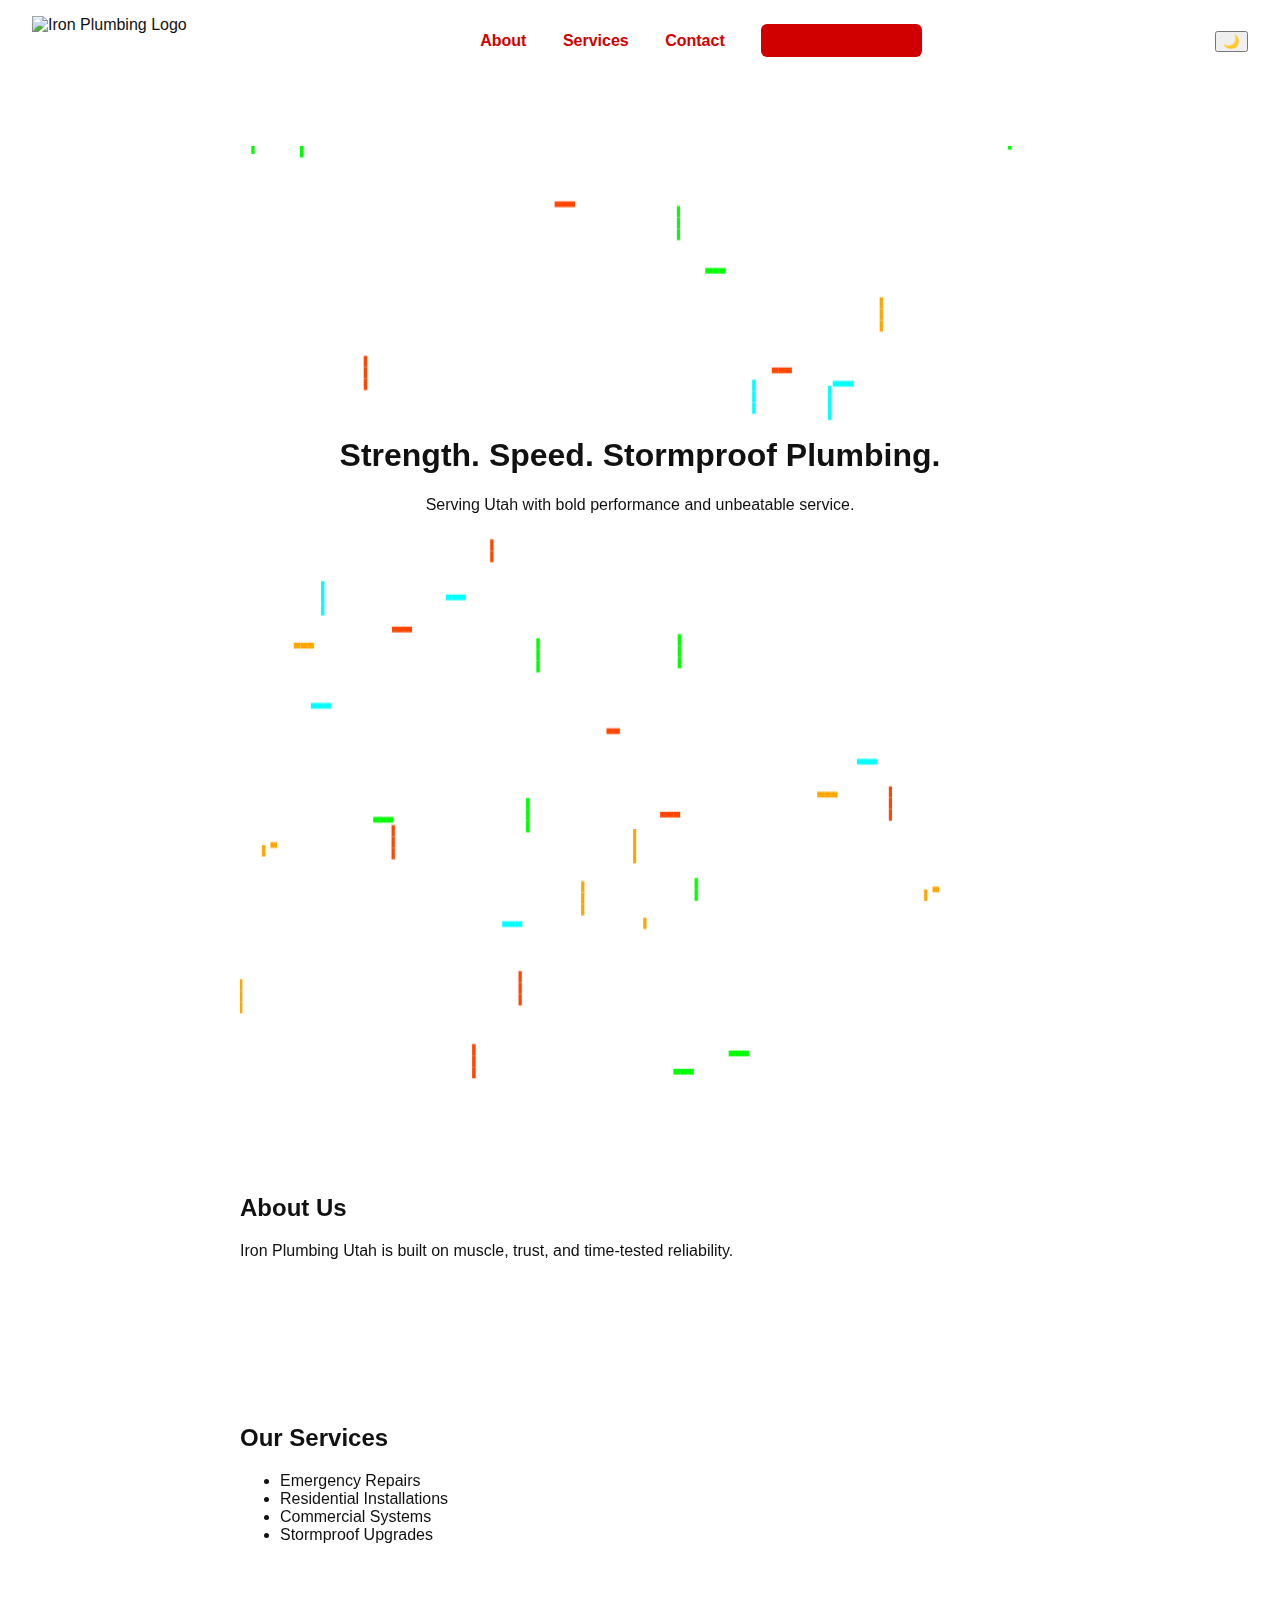
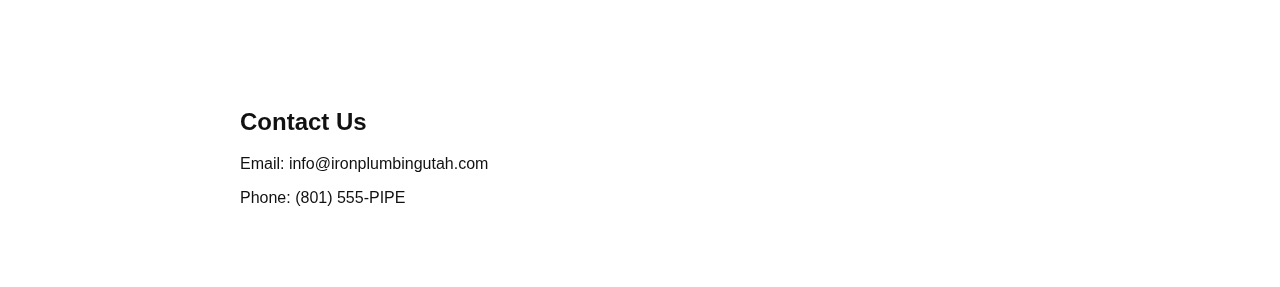
==== index.html @ 8e62d9e6 "Add files via upload" ====
<!DOCTYPE html>
<html lang="en">
<head>
  <meta charset="UTF-8" />
  <meta name="viewport" content="width=device-width, initial-scale=1.0" />
  <meta name="description" content="Iron Plumbing Utah - Fast, Reliable, Stormproof Service" />
  <link rel="icon" href="favicon.ico" />
  <link rel="stylesheet" href="style.css" />
  <title>Iron Plumbing Utah</title>
</head>
<body>
  <header class="navbar">
    <img src="assets/logo.png" alt="Iron Plumbing Logo" class="logo" />
    <nav>
      <a href="#about">About</a>
      <a href="#services">Services</a>
      <a href="#contact">Contact</a>
      <a href="https://iron-plumbing-kdxkmv6dmqdpkxthl6dbod.streamlit.app/" target="_blank" class="btn-primary">Launch Live App</a>
    </nav>
    <button id="darkModeToggle">🌙</button>
  </header>

  <section class="hero">
    <canvas id="pipesCanvas"></canvas>
    <div class="hero-text">
      <h1>Strength. Speed. Stormproof Plumbing.</h1>
      <p>Serving Utah with bold performance and unbeatable service.</p>
    </div>
  </section>

  <section id="about">
    <h2>About Us</h2>
    <p>Iron Plumbing Utah is built on muscle, trust, and time-tested reliability.</p>
  </section>

  <section id="services">
    <h2>Our Services</h2>
    <ul>
      <li>Emergency Repairs</li>
      <li>Residential Installations</li>
      <li>Commercial Systems</li>
      <li>Stormproof Upgrades</li>
    </ul>
  </section>

  <section id="contact">
    <h2>Contact Us</h2>
    <p>Email: info@ironplumbingutah.com</p>
    <p>Phone: (801) 555-PIPE</p>
  </section>

  <button id="backToTop">⬆</button>

  <script src="pipes.js"></script>
  <script>
    document.getElementById('darkModeToggle').onclick = () => {
      document.body.classList.toggle('dark');
    };
    document.getElementById('backToTop').onclick = () => {
      window.scrollTo({ top: 0, behavior: 'smooth' });
    };
  </script>
</body>
</html>
---- style.css ----
body {
  margin: 0;
  font-family: 'Inter', sans-serif;
  background: #fff;
  color: #111;
  transition: background 0.3s, color 0.3s;
}
.dark {
  background: #111;
  color: #eee;
}
.navbar {
  display: flex;
  justify-content: space-between;
  align-items: center;
  padding: 1rem 2rem;
  position: sticky;
  top: 0;
  background: #fff;
  z-index: 10;
}
.navbar .logo {
  height: 50px;
}
.navbar nav a {
  margin: 0 1rem;
  text-decoration: none;
  color: #d10000;
  font-weight: bold;
}
.btn-primary {
  background: #d10000;
  color: white;
  padding: 0.5rem 1rem;
  border-radius: 6px;
  text-decoration: none;
}
.hero {
  position: relative;
  height: 100vh;
  overflow: hidden;
}
#pipesCanvas {
  position: absolute;
  width: 100%;
  height: 100%;
  display: block;
  z-index: -1;
}
.hero-text {
  position: relative;
  text-align: center;
  padding-top: 30vh;
}
section {
  padding: 4rem 2rem;
  max-width: 800px;
  margin: auto;
}
#backToTop {
  position: fixed;
  bottom: 20px;
  right: 20px;
  font-size: 1.2rem;
  padding: 0.6rem 0.8rem;
  border: none;
  border-radius: 6px;
  background: #d10000;
  color: white;
  cursor: pointer;
  display: none;
}
body.dark #backToTop {
  background: #fff;
  color: #d10000;
}
@media screen and (max-width: 768px) {
  .navbar nav {
    display: flex;
    flex-direction: column;
  }
  .hero-text h1 {
    font-size: 2rem;
  }
}
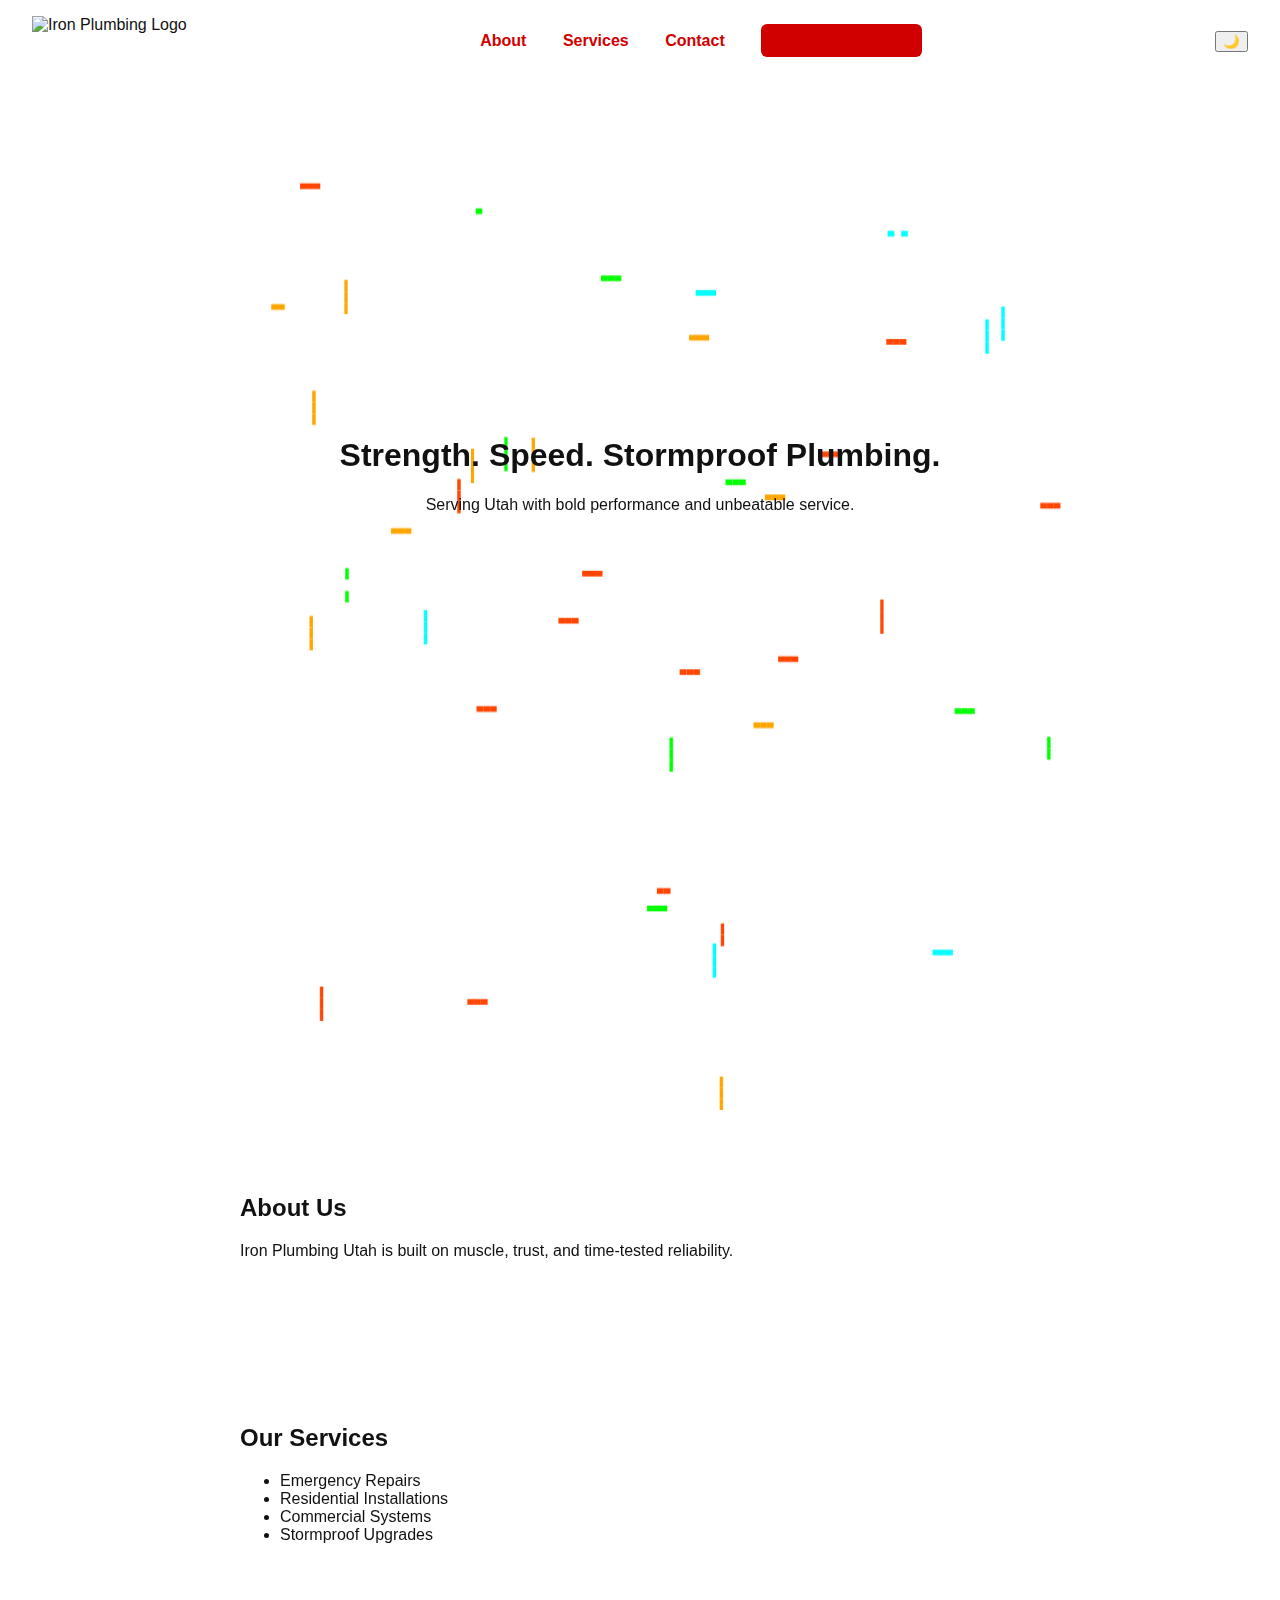
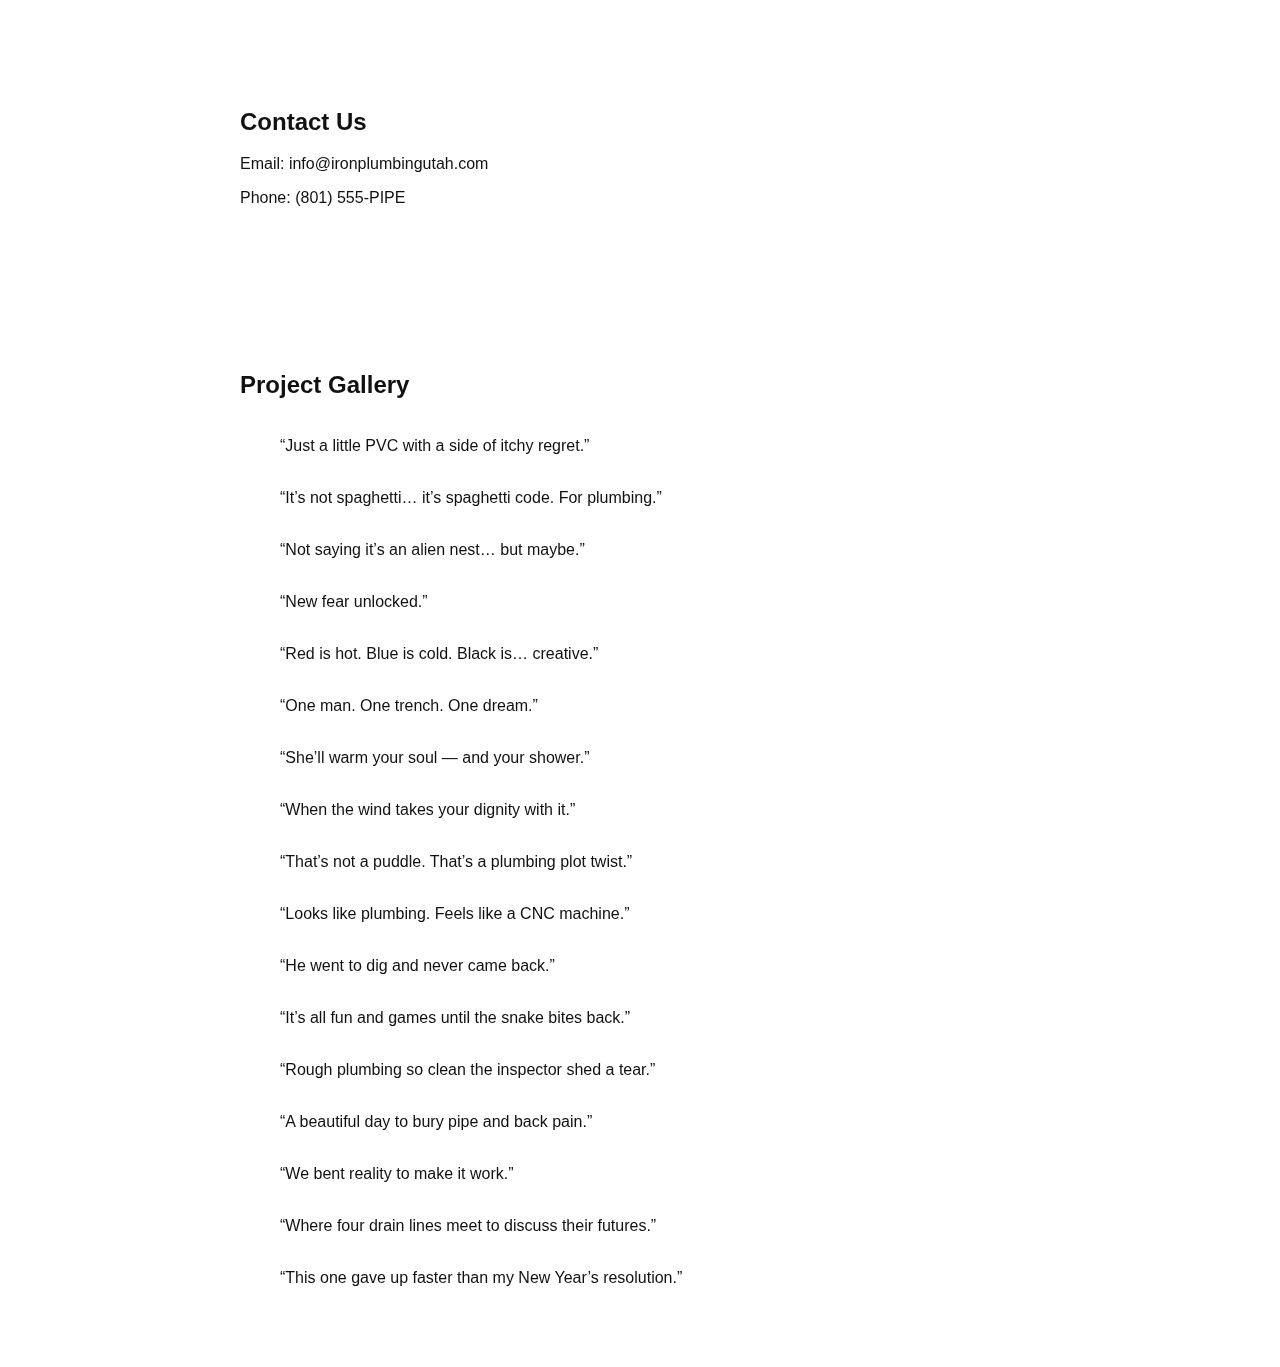
==== commit c8f15166: "Add files via upload" ====
--- a/index.html
+++ b/index.html
@@ -11,7 +11,7 @@
 </head>
 <body>
   <header class="navbar">
-    <img src="assets/logo.png" alt="Iron Plumbing Logo" class="logo" />
+    <img src="logo.png" alt="Iron Plumbing Logo" class="logo" />
     <nav>
       <a href="#about">About</a>
       <a href="#services">Services</a>
@@ -50,6 +50,30 @@
     <p>Phone: (801) 555-PIPE</p>
   </section>
 
+  
+<section id="gallery">
+  <h2>Project Gallery</h2>
+  <div class="gallery-grid">
+    <figure><img src="insulation-drainwork.jpg" alt=""><figcaption>“Just a little PVC with a side of itchy regret.”</figcaption></figure>
+    <figure><img src="boiler-wall-chaos.jpg" alt=""><figcaption>“It’s not spaghetti… it’s spaghetti code. For plumbing.”</figcaption></figure>
+    <figure><img src="underground-squid-pipes.jpg" alt=""><figcaption>“Not saying it’s an alien nest… but maybe.”</figcaption></figure>
+    <figure><img src="pipe-nightmare.jpg" alt=""><figcaption>“New fear unlocked.”</figcaption></figure>
+    <figure><img src="laundry-tangle.jpg" alt=""><figcaption>“Red is hot. Blue is cold. Black is… creative.”</figcaption></figure>
+    <figure><img src="trench-boss.jpg" alt=""><figcaption>“One man. One trench. One dream.”</figcaption></figure>
+    <figure><img src="heater-darkroom.jpg" alt=""><figcaption>“She’ll warm your soul — and your shower.”</figcaption></figure>
+    <figure><img src="fallen-porta-potty.jpg" alt=""><figcaption>“When the wind takes your dignity with it.”</figcaption></figure>
+    <figure><img src="wet-surprise.jpg" alt=""><figcaption>“That’s not a puddle. That’s a plumbing plot twist.”</figcaption></figure>
+    <figure><img src="machine-wall.jpg" alt=""><figcaption>“Looks like plumbing. Feels like a CNC machine.”</figcaption></figure>
+    <figure><img src="shovel-trench.jpg" alt=""><figcaption>“He went to dig and never came back.”</figcaption></figure>
+    <figure><img src="cursed-elbow.jpg" alt=""><figcaption>“It’s all fun and games until the snake bites back.”</figcaption></figure>
+    <figure><img src="framing-rough-plumbing.jpg" alt=""><figcaption>“Rough plumbing so clean the inspector shed a tear.”</figcaption></figure>
+    <figure><img src="foundation-dig-view.jpg" alt=""><figcaption>“A beautiful day to bury pipe and back pain.”</figcaption></figure>
+    <figure><img src="pipe-matrix.jpg" alt=""><figcaption>“We bent reality to make it work.”</figcaption></figure>
+    <figure><img src="pvc-convergence.jpg" alt=""><figcaption>“Where four drain lines meet to discuss their futures.”</figcaption></figure>
+    <figure><img src="rotted-elbow.jpg" alt=""><figcaption>“This one gave up faster than my New Year’s resolution.”</figcaption></figure>
+  </div>
+</section>
+
   <button id="backToTop">⬆</button>
 
   <script src="pipes.js"></script>
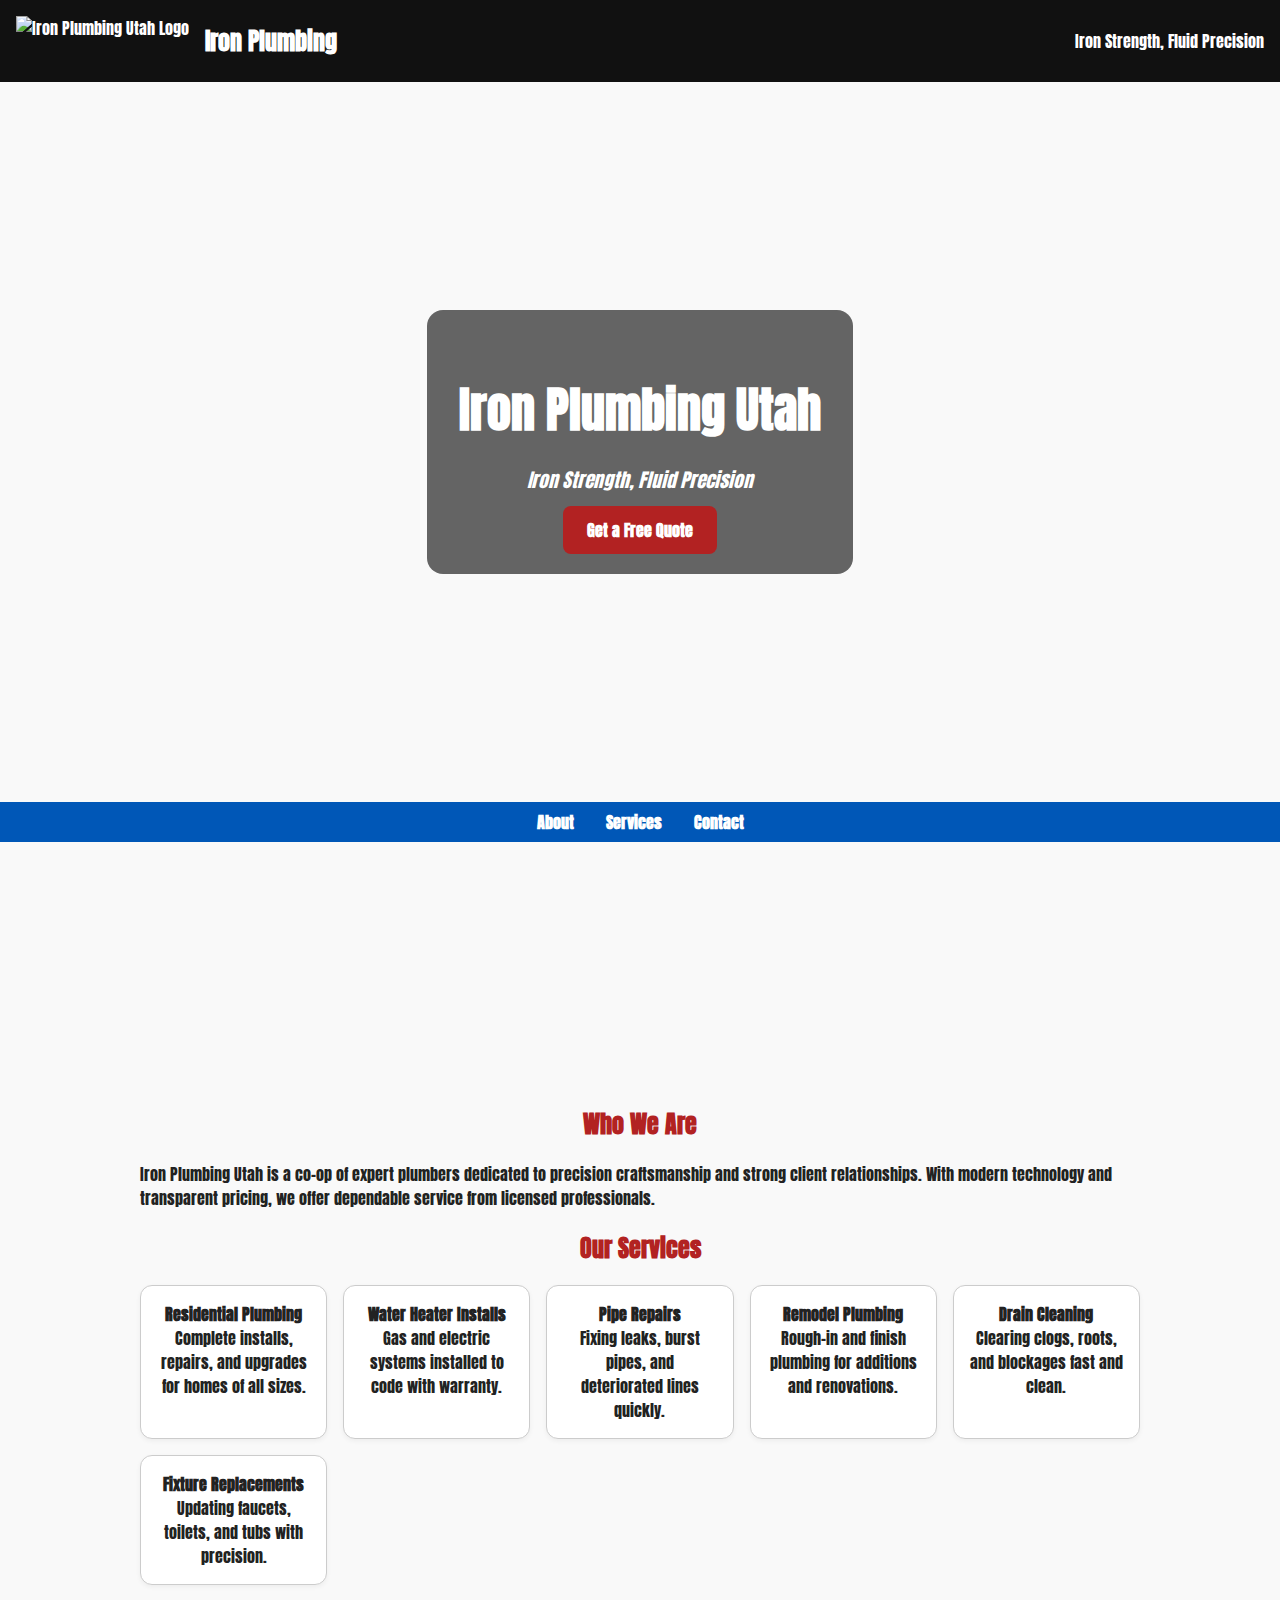
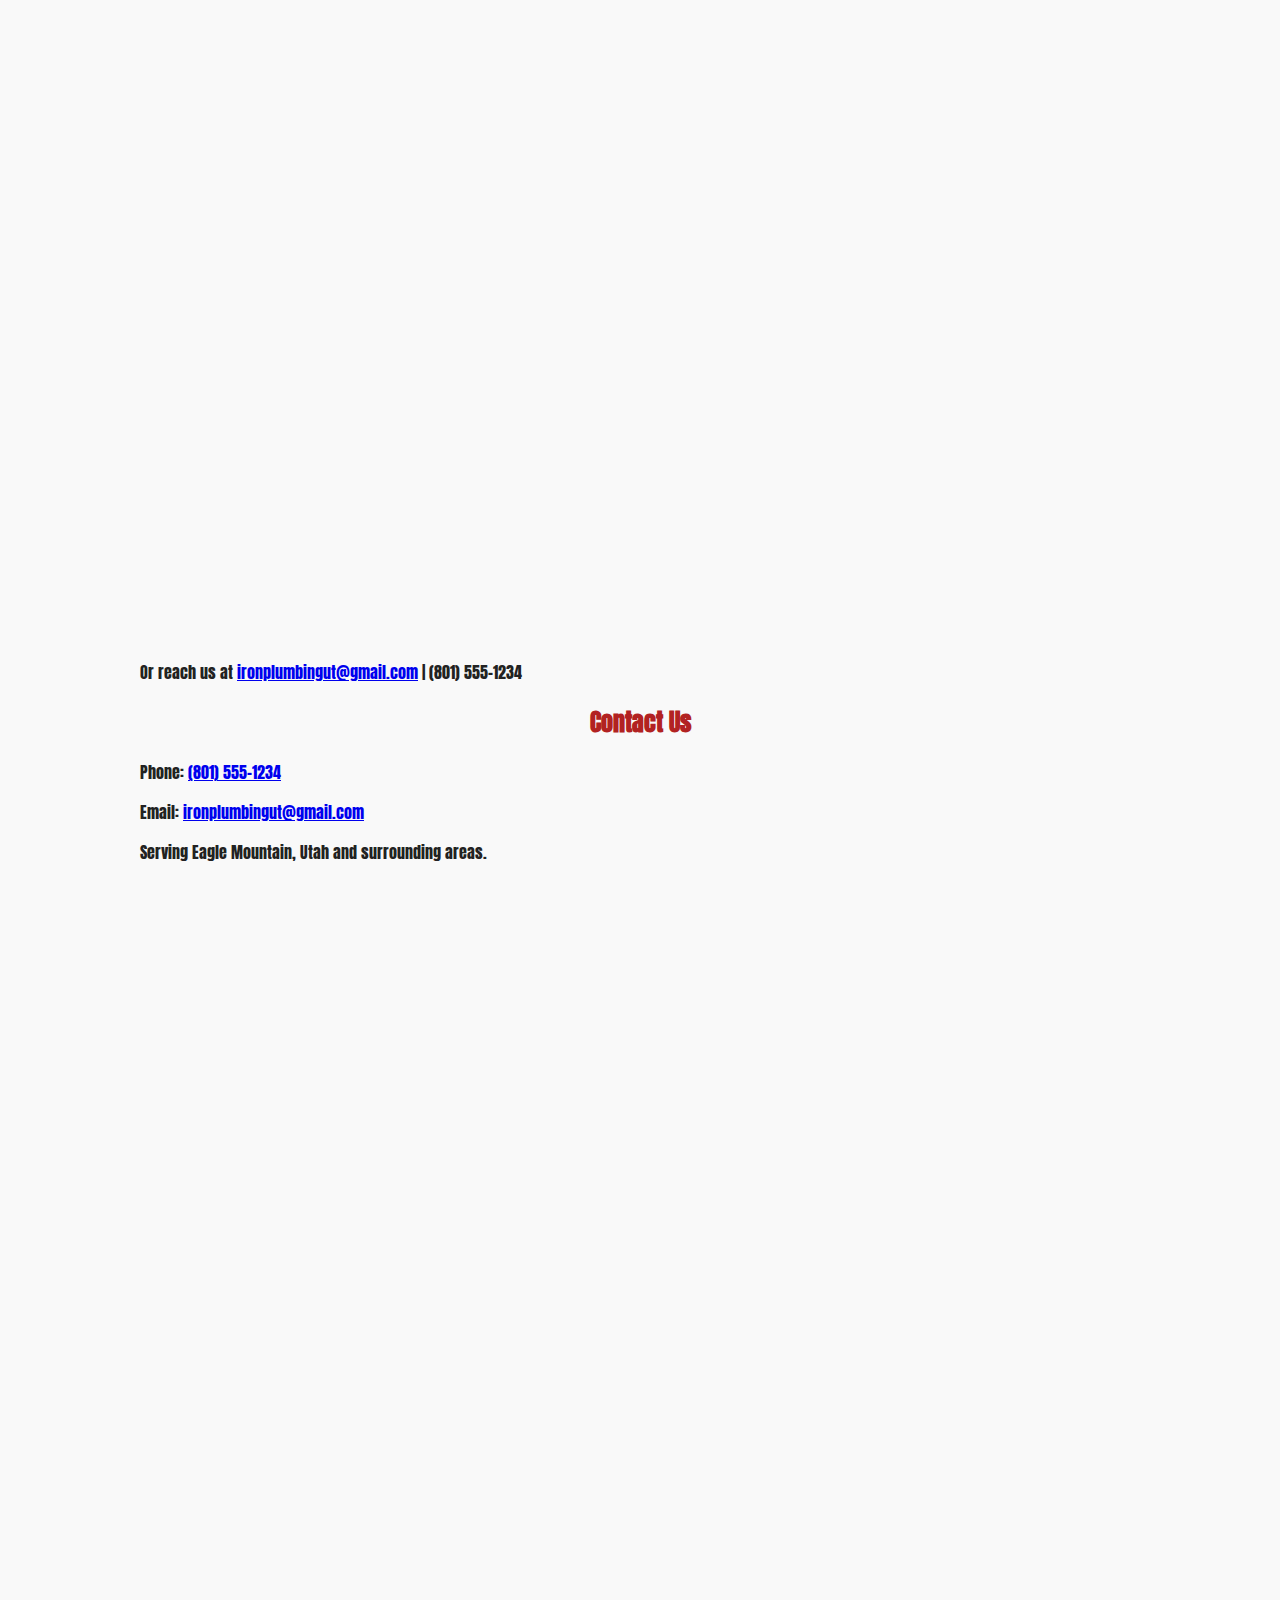
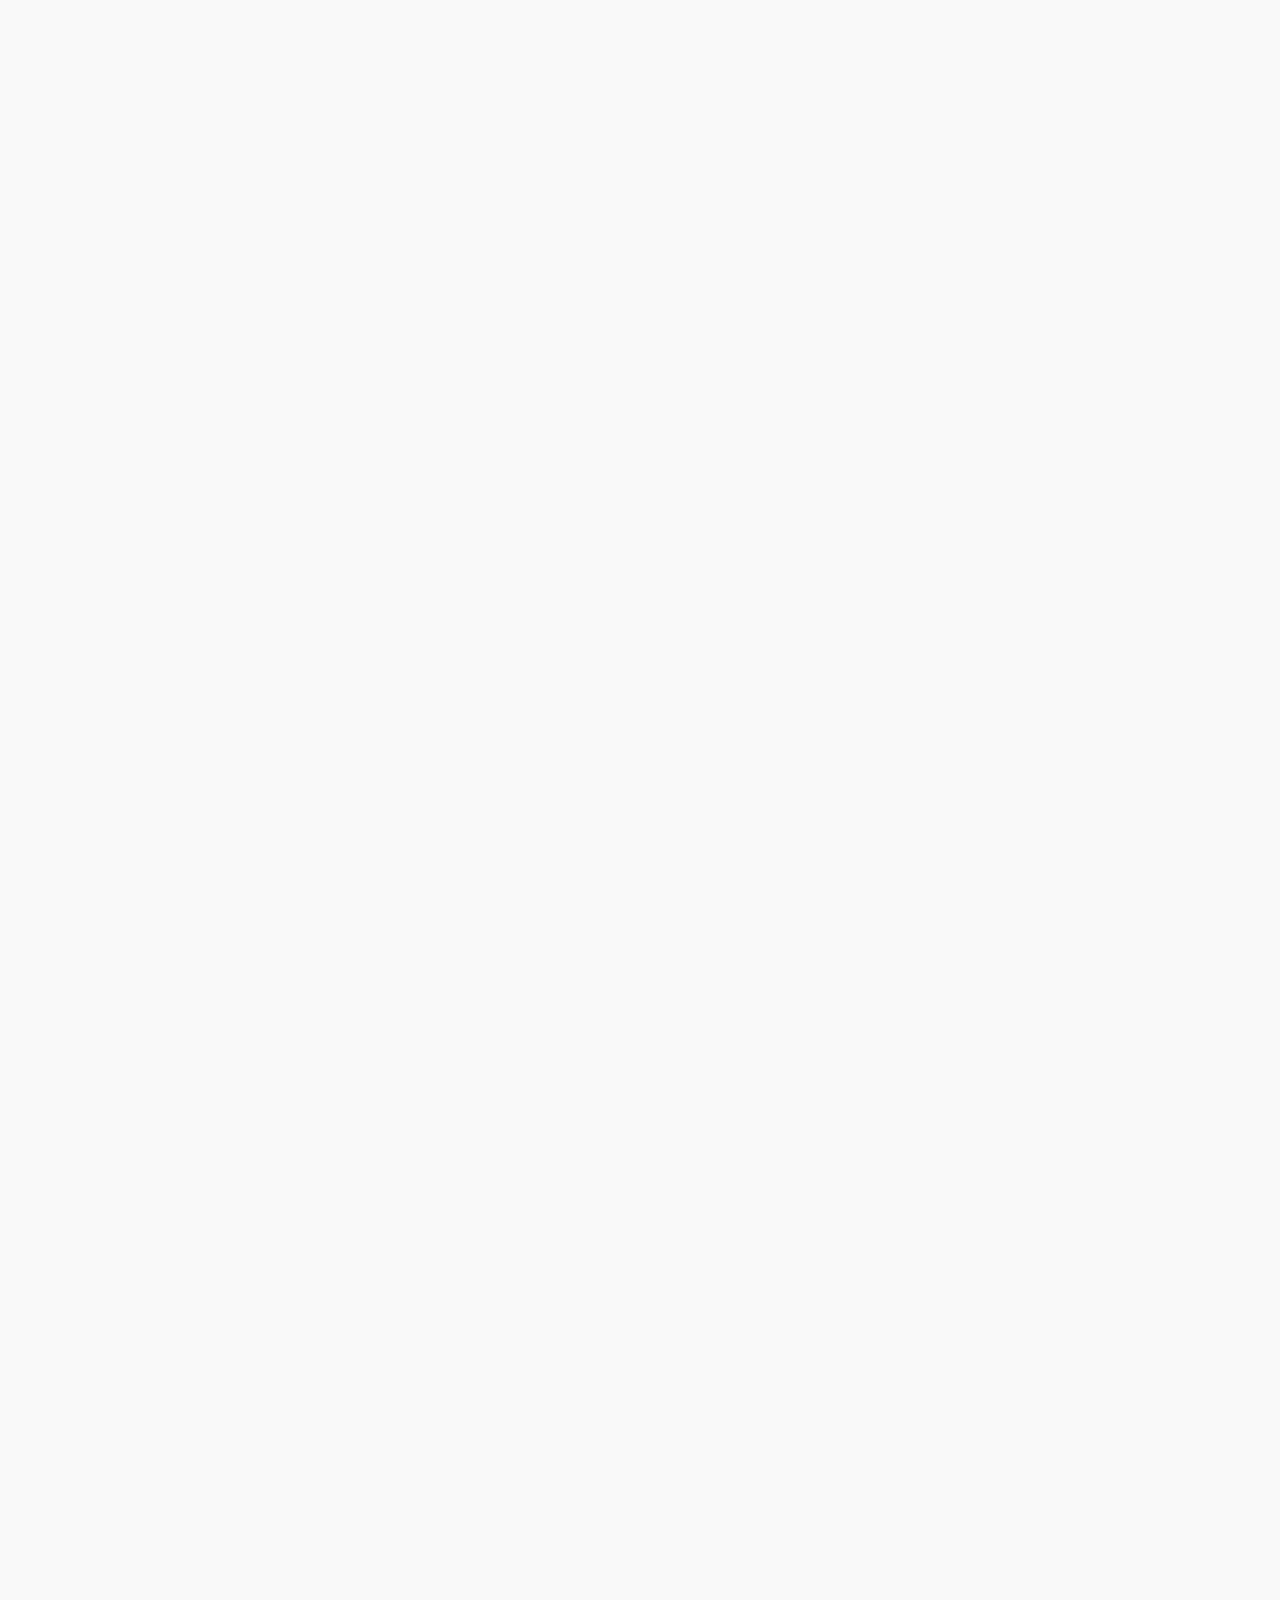
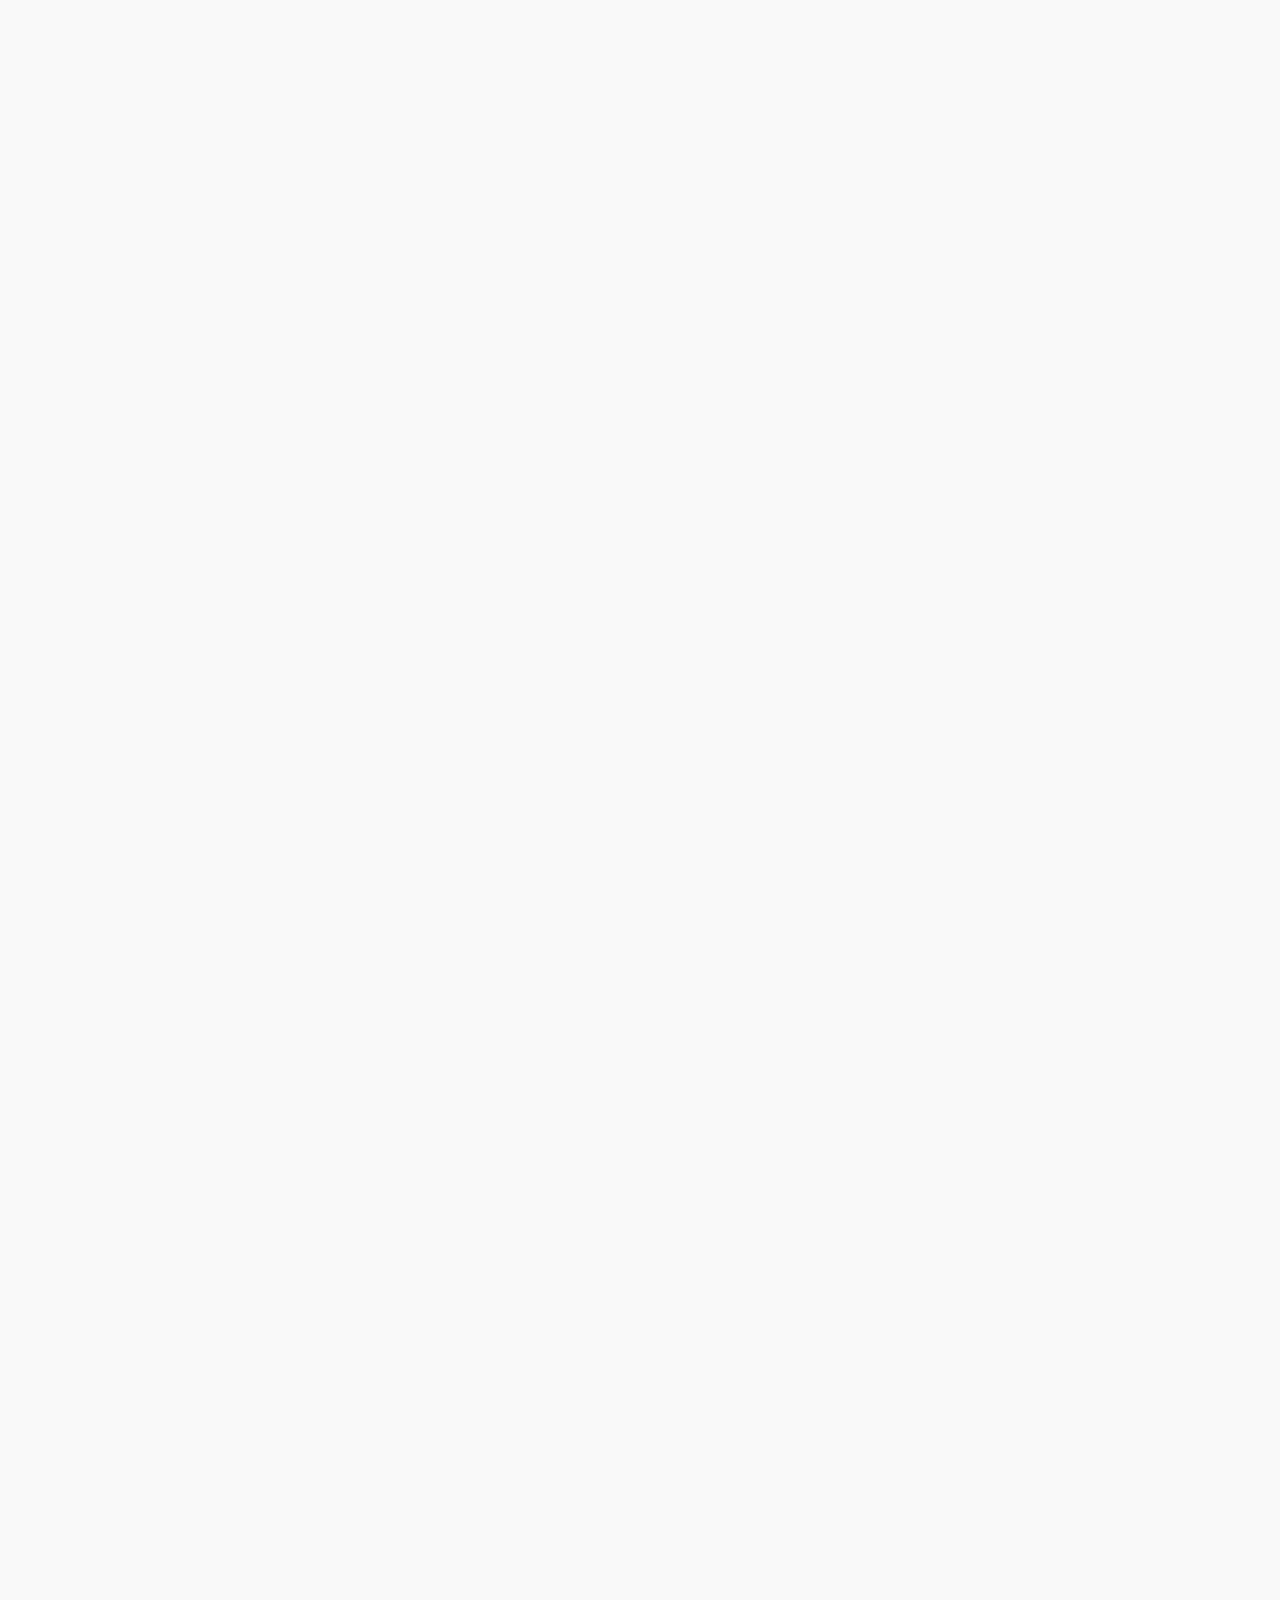
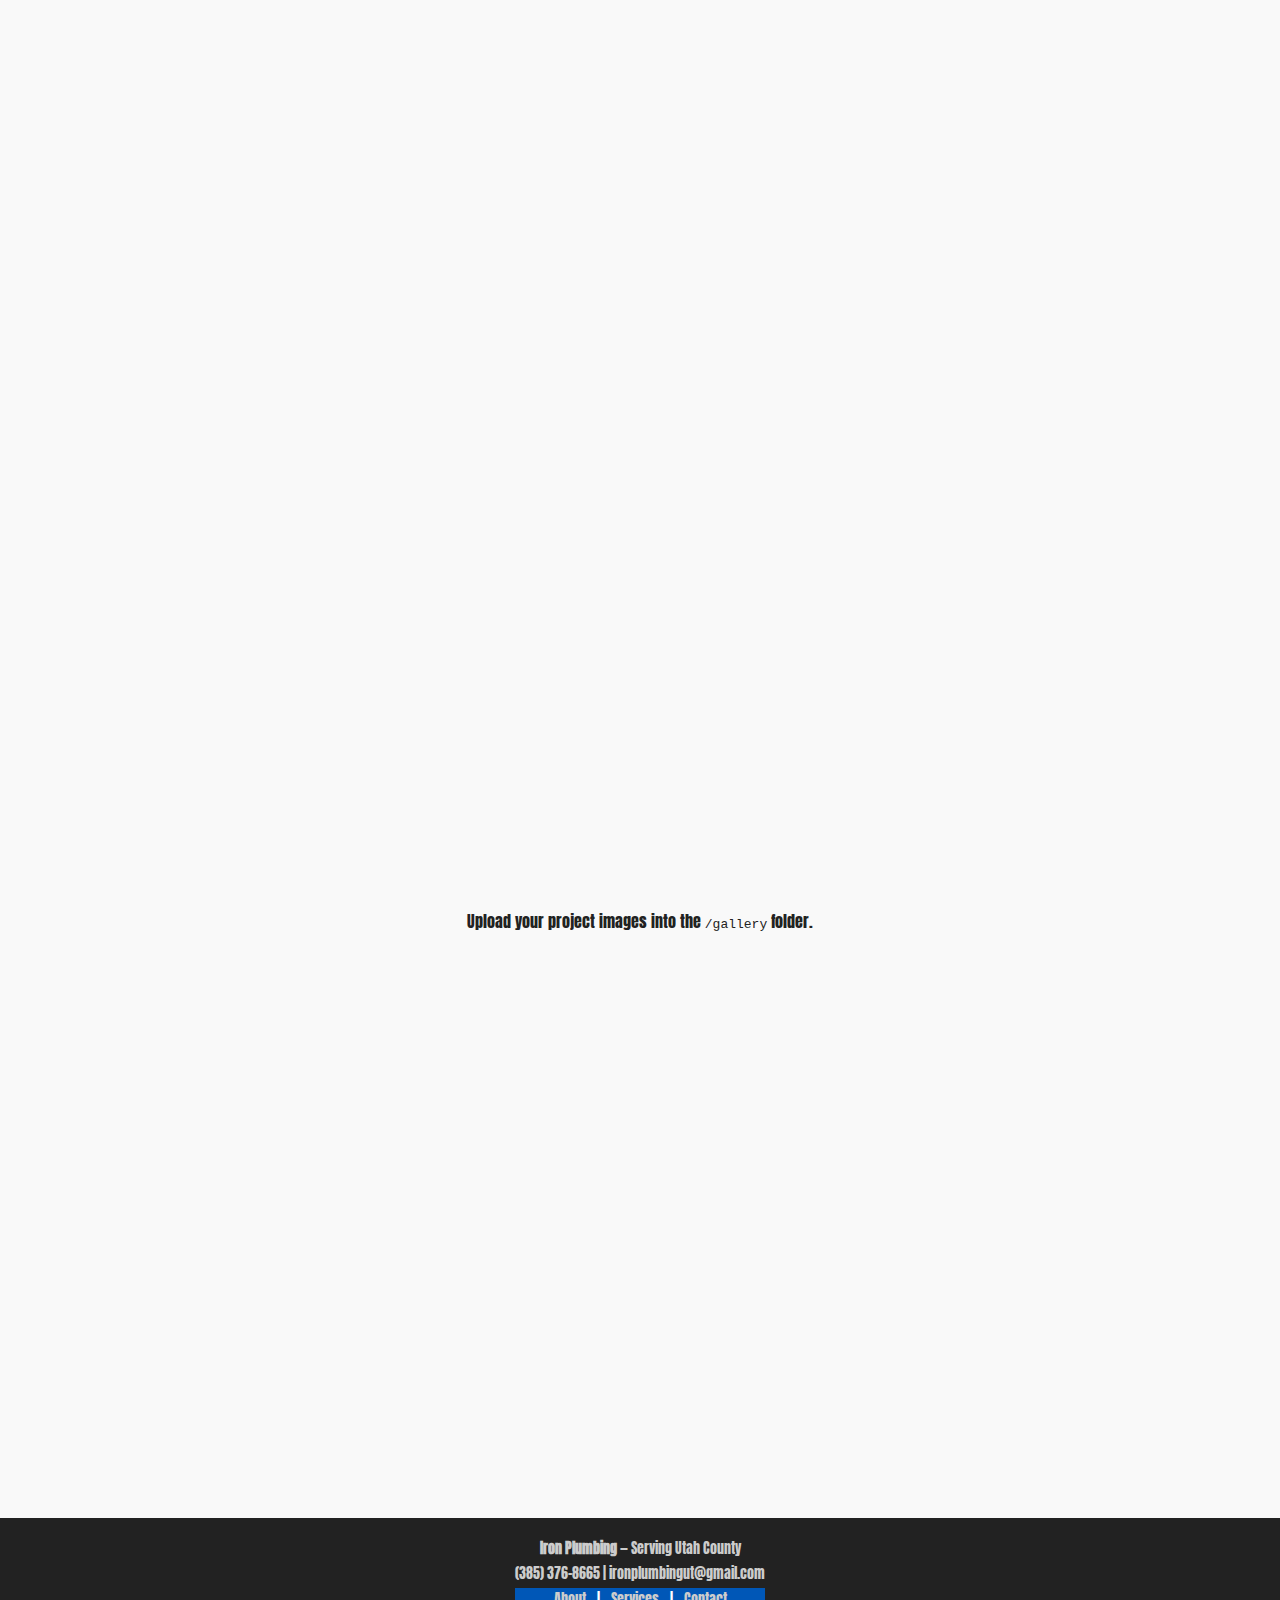
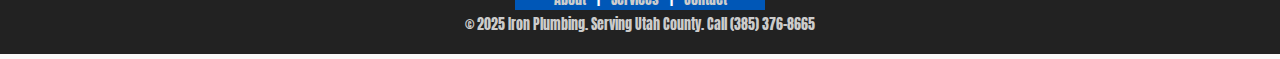
==== commit 5cc1897f: "Add files via upload" ====
--- a/index.html
+++ b/index.html
@@ -1,89 +1,587 @@
-
 <!DOCTYPE html>
 <html lang="en">
 <head>
   <meta charset="UTF-8" />
   <meta name="viewport" content="width=device-width, initial-scale=1.0" />
-  <meta name="description" content="Iron Plumbing Utah - Fast, Reliable, Stormproof Service" />
-  <link rel="icon" href="favicon.ico" />
-  <link rel="stylesheet" href="style.css" />
   <title>Iron Plumbing Utah</title>
+  <link rel="stylesheet" href="styles.css" />
+  <link rel="icon" href="favicon.ico" type="image/x-icon" />
+  <link href="https://fonts.googleapis.com/css2?family=Roboto+Condensed:wght@700&display=swap" rel="stylesheet" />
+
+  <link href="https://cdn.jsdelivr.net/npm/aos@2.3.4/dist/aos.css" rel="stylesheet" />
+
+  <link rel="icon" href="icons/horse-wrench-icon.png" type="image/png" />
+  <link href="https://fonts.googleapis.com/css2?family=Anton&display=swap" rel="stylesheet">
+  <link href="https://cdn.jsdelivr.net/npm/aos@2.3.4/dist/aos.css" rel="stylesheet" />
 </head>
 <body>
-  <header class="navbar">
-    <img src="logo.png" alt="Iron Plumbing Logo" class="logo" />
+
+<div class="logo-bar">
+  <div style="display: flex; align-items: center;">
+    <img src="icons/iron-plumbing-logo.png" alt="Iron Plumbing Utah Logo" />
+    <span class="brand-name">Iron Plumbing</span>
+  </div>
+  <div class="brand-slogan">Iron Strength, Fluid Precision</div>
+</div>
+
+  <div class="hero">
+    <div class="overlay">
+      <h1>Iron Plumbing Utah</h1>
+      <p class="slogan">Iron Strength, Fluid Precision</p>
+      <a href="#contact" class="cta-button">Get a Free Quote</a>
+    </div>
+  </div>
+
+  <nav class="navbar">
+    <ul>
+      <li><a href="#about">About</a></li>
+      <li><a href="#services">Services</a></li>
+      <li><a href="#contact">Contact</a></li>
+    </ul>
+  </nav>
+
+  <main>
+    <section id="about">
+  <h2 data-aos="fade-up">About Iron Plumbing</h2>
+  <p data-aos="fade-up">Iron Plumbing is a family-owned business built on grit, skill, and a willingness to tackle the jobs that others turn down. Our team of licensed journeymen and apprentices specialize in both rough-in and finish plumbing across residential and small commercial projects. Whether it's a backed-up sewer line or a full repipe, we bring iron strength and fluid precision to every job.</p>
+  <p data-aos="fade-up">Serving Utah County and surrounding areas, we pride ourselves on transparent pricing, punctual service, and doing work we’re proud to sign our name to.</p>
+      <h2>Who We Are</h2>
+      <p>Iron Plumbing Utah is a co-op of expert plumbers dedicated to precision craftsmanship and strong client relationships. With modern technology and transparent pricing, we offer dependable service from licensed professionals.</p>
+    </section>
+
+    <section id="services" class="highlight-section">
+      <h2>Our Services</h2>
+      <div class="grid">
+        <div class="card"><strong>Residential Plumbing</strong><br>Complete installs, repairs, and upgrades for homes of all sizes.</div>
+        <div class="card"><strong>Water Heater Installs</strong><br>Gas and electric systems installed to code with warranty.</div>
+        <div class="card"><strong>Pipe Repairs</strong><br>Fixing leaks, burst pipes, and deteriorated lines quickly.</div>
+        <div class="card"><strong>Remodel Plumbing</strong><br>Rough-in and finish plumbing for additions and renovations.</div>
+        <div class="card"><strong>Drain Cleaning</strong><br>Clearing clogs, roots, and blockages fast and clean.</div>
+        <div class="card"><strong>Fixture Replacements</strong><br>Updating faucets, toilets, and tubs with precision.</div>
+      </div>
+    </section>
+
+    
+<section id="contact">
+  <h2 data-aos="fade-up">Contact Iron Plumbing</h2>
+  <p data-aos="fade-up"><strong>Phone:</strong> <a href="tel:+13853768665">(385) 376-8665</a></p>
+  <p data-aos="fade-up"><strong>Service Area:</strong> Utah County and nearby areas</p>
+  <p data-aos="fade-up"><strong>Business Hours:</strong> Monday–Friday: 8 AM – 5 PM</p>
+  <p data-aos="fade-up"><strong>Email:</strong> <a href="mailto:ironplumbingut@gmail.com">ironplumbingut@gmail.com</a></p>
+</section>
+
+  <h2 data-aos="fade-up">Contact Us</h2>
+  <form action="https://formspree.io/f/mqkrpgvq" method="POST" class="contact-form" data-aos="fade-up">
+    <label for="name">Name</label>
+    <input type="text" name="name" required />
+
+    <label for="email">Email</label>
+    <input type="email" name="email" required />
+
+    <label for="message">Message</label>
+    <textarea name="message" rows="5" required></textarea>
+
+    <button type="submit">Send Message</button>
+  </form>
+  <p>Or reach us at <a href="mailto:ironplumbingut@gmail.com">ironplumbingut@gmail.com</a> | (801) 555-1234</p>
+</section>
+
+      <h2>Contact Us</h2>
+      <p>Phone: <a href="tel:+18015551234">(801) 555-1234</a></p>
+      <p>Email: <a href="mailto:ironplumbingut@gmail.com">ironplumbingut@gmail.com</a></p>
+      <p>Serving Eagle Mountain, Utah and surrounding areas.</p>
+    </section>
+  
+
+
+<section id="testimonials">
+  <h2 data-aos="fade-up">What Our Customers Say</h2>
+  <div class="carousel-container" data-aos="fade-up">
+    <div class="carousel">
+      <div class="carousel-slide active">
+        <p>"These guys were super professional and very easy to work with! We had them help us with a kitchen sink project and they did a fantastic job."</p>
+        <strong>— James B.</strong>
+      </div>
+      <div class="carousel-slide">
+        <p>"Super helpful, showed up right on time. Great customer service and great pricing. Highly recommend Iron Plumbing!"</p>
+        <strong>— Chelsea D.</strong>
+      </div>
+      <div class="carousel-slide">
+        <p>"We had a water heater and softener installed. They were amazing and professional. Thank you so much!"</p>
+        <strong>— Carlos A.</strong>
+      </div>
+    </div>
+  
+    <figure>
+      <a href="gallery/insulation-drainwork.jpg" target="_blank"><img src="gallery/insulation-drainwork.jpg" alt="Drain in Insulation" /></a>
+      <figcaption>“Just a little PVC with a side of itchy regret.”</figcaption>
+    </figure>
+    <figure>
+      <a href="gallery/boiler-wall-chaos.jpg" target="_blank"><img src="gallery/boiler-wall-chaos.jpg" alt="Wall of Boilers" /></a>
+      <figcaption>“It’s not spaghetti… it’s spaghetti code. For plumbing.”</figcaption>
+    </figure>
+    <figure>
+      <a href="gallery/underground-squid-pipes.jpg" target="_blank"><img src="gallery/underground-squid-pipes.jpg" alt="Twisty Underground Pipes" /></a>
+      <figcaption>“We’re not saying it’s an alien nest… but we’re not *not* saying it either.”</figcaption>
+    </figure>
+    <figure>
+      <a href="gallery/heater-darkroom.jpg" target="_blank"><img src="gallery/heater-darkroom.jpg" alt="Water Heater in Basement" /></a>
+      <figcaption>“She’s not much to look at, but she’ll warm your soul (and your shower).”</figcaption>
+    </figure>
+    <figure>
+      <a href="gallery/fallen-porta-potty.jpg" target="_blank"><img src="gallery/fallen-porta-potty.jpg" alt="Tipped Porta-Potty" /></a>
+      <figcaption>“When the wind takes your dignity with it.”</figcaption>
+    </figure>
+    <figure>
+      <a href="gallery/wet-surprise.jpg" target="_blank"><img src="gallery/wet-surprise.jpg" alt="Mud Leak Corner" /></a>
+      <figcaption>“That’s not a puddle. That’s a plumbing plot twist.”</figcaption>
+    </figure>
+
+
+    <figure>
+      <a href="gallery/machine-wall.jpg" target="_blank"><img src="gallery/machine-wall.jpg" alt="machine-wall.jpg" /></a>
+      <figcaption>“Looks like plumbing. Feels like a CNC machine. Functions like a champ.”</figcaption>
+    </figure>
+    
+    <figure>
+      <a href="gallery/shovel-trench.jpg" target="_blank"><img src="gallery/shovel-trench.jpg" alt="shovel-trench.jpg" /></a>
+      <figcaption>“He went to dig and never came back. We honor him with perfectly sloped PVC.”</figcaption>
+    </figure>
+    
+    <figure>
+      <a href="gallery/cursed-elbow.jpg" target="_blank"><img src="gallery/cursed-elbow.jpg" alt="cursed-elbow.jpg" /></a>
+      <figcaption>“It’s all fun and games until the snake bites back.”</figcaption>
+    </figure>
+    
+    <figure>
+      <a href="gallery/pipe-nightmare.jpg" target="_blank"><img src="gallery/pipe-nightmare.jpg" alt="pipe-nightmare.jpg" /></a>
+      <figcaption>“New fear unlocked: whatever this was… and wherever it came from.”</figcaption>
+    </figure>
+    
+    <figure>
+      <a href="gallery/framing-rough-plumbing.jpg" target="_blank"><img src="gallery/framing-rough-plumbing.jpg" alt="framing-rough-plumbing.jpg" /></a>
+      <figcaption>“Rough plumbing so clean the inspector shed a tear.”</figcaption>
+    </figure>
+    
+    <figure>
+      <a href="gallery/foundation-dig-view.jpg" target="_blank"><img src="gallery/foundation-dig-view.jpg" alt="foundation-dig-view.jpg" /></a>
+      <figcaption>“A beautiful day to bury pipe and back pain.”</figcaption>
+    </figure>
+    
+    <figure>
+      <a href="gallery/laundry-tangle.jpg" target="_blank"><img src="gallery/laundry-tangle.jpg" alt="laundry-tangle.jpg" /></a>
+      <figcaption>“When you tell the apprentice: red is hot, blue is cold, and black is… creative.”</figcaption>
+    </figure>
+    
+
+    <figure>
+      <a href="gallery/pipe-matrix.jpg" target="_blank"><img src="gallery/pipe-matrix.jpg" alt="Pipe Matrix" /></a>
+      <figcaption>“Plumbing or power station? Either way, we bent reality to make it work.”</figcaption>
+    </figure>
+    <figure>
+      <a href="gallery/pvc-convergence.jpg" target="_blank"><img src="gallery/pvc-convergence.jpg" alt="Converging Pipes" /></a>
+      <figcaption>“Where four drain lines meet to discuss their futures.”</figcaption>
+    </figure>
+    <figure>
+      <a href="gallery/rotted-elbow.jpg" target="_blank"><img src="gallery/rotted-elbow.jpg" alt="Busted Elbow" /></a>
+      <figcaption>“This one gave up faster than my New Year’s resolution.”</figcaption>
+    </figure>
+    <figure>
+      <a href="gallery/mystery-plug.jpg" target="_blank"><img src="gallery/mystery-plug.jpg" alt="Nasty Clog" /></a>
+      <figcaption>“We found the blockage. We wish we hadn’t.”</figcaption>
+    </figure>
+    <figure>
+      <a href="gallery/basement-concrete-lines.jpg" target="_blank"><img src="gallery/basement-concrete-lines.jpg" alt="Framed Concrete" /></a>
+      <figcaption>“Roughed in, mapped out, and ready to rule this basement.”</figcaption>
+    </figure>
+    <figure>
+      <a href="gallery/trench-boss.jpg" target="_blank"><img src="gallery/trench-boss.jpg" alt="Trench Worker" /></a>
+      <figcaption>“Just one man, a trench, and a dream.”</figcaption>
+    </figure>
+    <figure>
+      <a href="gallery/twister-lines.jpg" target="_blank"><img src="gallery/twister-lines.jpg" alt="Red and Blue Lines" /></a>
+      <figcaption>“When you try to play Twister with hot and cold water lines.”</figcaption>
+    </figure>
+
+</div>
+</section>
+<script>
+  let currentIndex = 0;
+  const slides = document.querySelectorAll('.carousel-slide');
+  function showSlide(index) {
+    slides.forEach((slide, i) => {
+      slide.classList.toggle('active', i === index);
+    });
+  }
+  setInterval(() => {
+    currentIndex = (currentIndex + 1) % slides.length;
+    showSlide(currentIndex);
+  }, 5000);
+</script>
+
+  <h2 data-aos="fade-up">What Our Customers Say</h2>
+  <div class="carousel-container" data-aos="fade-up">
+    <div class="carousel">
+      <div class="carousel-slide active">
+        <p>"Iron Plumbing handled a sewer backup that other plumbers wouldn't touch. Honest, fast, and got it done right."</p>
+        <strong>— M. Allen</strong>
+      </div>
+      <div class="carousel-slide">
+        <p>"They installed our new water heater same-day. No fuss, fair price, and great communication."</p>
+        <strong>— T. Jensen</strong>
+      </div>
+      <div class="carousel-slide">
+        <p>"When our remodel contractor bailed, Iron Plumbing came in and roughed the entire basement — on time and clean."</p>
+        <strong>— L. Romero</strong>
+      </div>
+    </div>
+  
+    <figure>
+      <a href="gallery/insulation-drainwork.jpg" target="_blank"><img src="gallery/insulation-drainwork.jpg" alt="Drain in Insulation" /></a>
+      <figcaption>“Just a little PVC with a side of itchy regret.”</figcaption>
+    </figure>
+    <figure>
+      <a href="gallery/boiler-wall-chaos.jpg" target="_blank"><img src="gallery/boiler-wall-chaos.jpg" alt="Wall of Boilers" /></a>
+      <figcaption>“It’s not spaghetti… it’s spaghetti code. For plumbing.”</figcaption>
+    </figure>
+    <figure>
+      <a href="gallery/underground-squid-pipes.jpg" target="_blank"><img src="gallery/underground-squid-pipes.jpg" alt="Twisty Underground Pipes" /></a>
+      <figcaption>“We’re not saying it’s an alien nest… but we’re not *not* saying it either.”</figcaption>
+    </figure>
+    <figure>
+      <a href="gallery/heater-darkroom.jpg" target="_blank"><img src="gallery/heater-darkroom.jpg" alt="Water Heater in Basement" /></a>
+      <figcaption>“She’s not much to look at, but she’ll warm your soul (and your shower).”</figcaption>
+    </figure>
+    <figure>
+      <a href="gallery/fallen-porta-potty.jpg" target="_blank"><img src="gallery/fallen-porta-potty.jpg" alt="Tipped Porta-Potty" /></a>
+      <figcaption>“When the wind takes your dignity with it.”</figcaption>
+    </figure>
+    <figure>
+      <a href="gallery/wet-surprise.jpg" target="_blank"><img src="gallery/wet-surprise.jpg" alt="Mud Leak Corner" /></a>
+      <figcaption>“That’s not a puddle. That’s a plumbing plot twist.”</figcaption>
+    </figure>
+
+
+    <figure>
+      <a href="gallery/machine-wall.jpg" target="_blank"><img src="gallery/machine-wall.jpg" alt="machine-wall.jpg" /></a>
+      <figcaption>“Looks like plumbing. Feels like a CNC machine. Functions like a champ.”</figcaption>
+    </figure>
+    
+    <figure>
+      <a href="gallery/shovel-trench.jpg" target="_blank"><img src="gallery/shovel-trench.jpg" alt="shovel-trench.jpg" /></a>
+      <figcaption>“He went to dig and never came back. We honor him with perfectly sloped PVC.”</figcaption>
+    </figure>
+    
+    <figure>
+      <a href="gallery/cursed-elbow.jpg" target="_blank"><img src="gallery/cursed-elbow.jpg" alt="cursed-elbow.jpg" /></a>
+      <figcaption>“It’s all fun and games until the snake bites back.”</figcaption>
+    </figure>
+    
+    <figure>
+      <a href="gallery/pipe-nightmare.jpg" target="_blank"><img src="gallery/pipe-nightmare.jpg" alt="pipe-nightmare.jpg" /></a>
+      <figcaption>“New fear unlocked: whatever this was… and wherever it came from.”</figcaption>
+    </figure>
+    
+    <figure>
+      <a href="gallery/framing-rough-plumbing.jpg" target="_blank"><img src="gallery/framing-rough-plumbing.jpg" alt="framing-rough-plumbing.jpg" /></a>
+      <figcaption>“Rough plumbing so clean the inspector shed a tear.”</figcaption>
+    </figure>
+    
+    <figure>
+      <a href="gallery/foundation-dig-view.jpg" target="_blank"><img src="gallery/foundation-dig-view.jpg" alt="foundation-dig-view.jpg" /></a>
+      <figcaption>“A beautiful day to bury pipe and back pain.”</figcaption>
+    </figure>
+    
+    <figure>
+      <a href="gallery/laundry-tangle.jpg" target="_blank"><img src="gallery/laundry-tangle.jpg" alt="laundry-tangle.jpg" /></a>
+      <figcaption>“When you tell the apprentice: red is hot, blue is cold, and black is… creative.”</figcaption>
+    </figure>
+    
+
+    <figure>
+      <a href="gallery/pipe-matrix.jpg" target="_blank"><img src="gallery/pipe-matrix.jpg" alt="Pipe Matrix" /></a>
+      <figcaption>“Plumbing or power station? Either way, we bent reality to make it work.”</figcaption>
+    </figure>
+    <figure>
+      <a href="gallery/pvc-convergence.jpg" target="_blank"><img src="gallery/pvc-convergence.jpg" alt="Converging Pipes" /></a>
+      <figcaption>“Where four drain lines meet to discuss their futures.”</figcaption>
+    </figure>
+    <figure>
+      <a href="gallery/rotted-elbow.jpg" target="_blank"><img src="gallery/rotted-elbow.jpg" alt="Busted Elbow" /></a>
+      <figcaption>“This one gave up faster than my New Year’s resolution.”</figcaption>
+    </figure>
+    <figure>
+      <a href="gallery/mystery-plug.jpg" target="_blank"><img src="gallery/mystery-plug.jpg" alt="Nasty Clog" /></a>
+      <figcaption>“We found the blockage. We wish we hadn’t.”</figcaption>
+    </figure>
+    <figure>
+      <a href="gallery/basement-concrete-lines.jpg" target="_blank"><img src="gallery/basement-concrete-lines.jpg" alt="Framed Concrete" /></a>
+      <figcaption>“Roughed in, mapped out, and ready to rule this basement.”</figcaption>
+    </figure>
+    <figure>
+      <a href="gallery/trench-boss.jpg" target="_blank"><img src="gallery/trench-boss.jpg" alt="Trench Worker" /></a>
+      <figcaption>“Just one man, a trench, and a dream.”</figcaption>
+    </figure>
+    <figure>
+      <a href="gallery/twister-lines.jpg" target="_blank"><img src="gallery/twister-lines.jpg" alt="Red and Blue Lines" /></a>
+      <figcaption>“When you try to play Twister with hot and cold water lines.”</figcaption>
+    </figure>
+
+</div>
+</section>
+<script>
+  let currentIndex = 0;
+  const slides = document.querySelectorAll('.carousel-slide');
+
+  function showSlide(index) {
+    slides.forEach((slide, i) => {
+      slide.classList.toggle('active', i === index);
+    });
+  }
+
+  setInterval(() => {
+    currentIndex = (currentIndex + 1) % slides.length;
+    showSlide(currentIndex);
+  }, 5000);
+</script>
+
+  <h2 data-aos="fade-up">What Our Customers Say</h2>
+  <div class="testimonial" data-aos="fade-up">
+    <p>"Iron Plumbing Utah tackled a complex sewer line replacement in our century-old home. Their expertise and dedication were evident throughout the project."</p>
+    <strong>&mdash; Satisfied Customer</strong>
+  </div>
+  <div class="testimonial" data-aos="fade-up" data-aos-delay="100">
+    <p>"We had a major plumbing issue during a holiday weekend. Iron Plumbing Utah responded promptly and resolved the problem efficiently. Highly recommend!"</p>
+    <strong>&mdash; Happy Client</strong>
+  
+    <figure>
+      <a href="gallery/insulation-drainwork.jpg" target="_blank"><img src="gallery/insulation-drainwork.jpg" alt="Drain in Insulation" /></a>
+      <figcaption>“Just a little PVC with a side of itchy regret.”</figcaption>
+    </figure>
+    <figure>
+      <a href="gallery/boiler-wall-chaos.jpg" target="_blank"><img src="gallery/boiler-wall-chaos.jpg" alt="Wall of Boilers" /></a>
+      <figcaption>“It’s not spaghetti… it’s spaghetti code. For plumbing.”</figcaption>
+    </figure>
+    <figure>
+      <a href="gallery/underground-squid-pipes.jpg" target="_blank"><img src="gallery/underground-squid-pipes.jpg" alt="Twisty Underground Pipes" /></a>
+      <figcaption>“We’re not saying it’s an alien nest… but we’re not *not* saying it either.”</figcaption>
+    </figure>
+    <figure>
+      <a href="gallery/heater-darkroom.jpg" target="_blank"><img src="gallery/heater-darkroom.jpg" alt="Water Heater in Basement" /></a>
+      <figcaption>“She’s not much to look at, but she’ll warm your soul (and your shower).”</figcaption>
+    </figure>
+    <figure>
+      <a href="gallery/fallen-porta-potty.jpg" target="_blank"><img src="gallery/fallen-porta-potty.jpg" alt="Tipped Porta-Potty" /></a>
+      <figcaption>“When the wind takes your dignity with it.”</figcaption>
+    </figure>
+    <figure>
+      <a href="gallery/wet-surprise.jpg" target="_blank"><img src="gallery/wet-surprise.jpg" alt="Mud Leak Corner" /></a>
+      <figcaption>“That’s not a puddle. That’s a plumbing plot twist.”</figcaption>
+    </figure>
+
+
+    <figure>
+      <a href="gallery/machine-wall.jpg" target="_blank"><img src="gallery/machine-wall.jpg" alt="machine-wall.jpg" /></a>
+      <figcaption>“Looks like plumbing. Feels like a CNC machine. Functions like a champ.”</figcaption>
+    </figure>
+    
+    <figure>
+      <a href="gallery/shovel-trench.jpg" target="_blank"><img src="gallery/shovel-trench.jpg" alt="shovel-trench.jpg" /></a>
+      <figcaption>“He went to dig and never came back. We honor him with perfectly sloped PVC.”</figcaption>
+    </figure>
+    
+    <figure>
+      <a href="gallery/cursed-elbow.jpg" target="_blank"><img src="gallery/cursed-elbow.jpg" alt="cursed-elbow.jpg" /></a>
+      <figcaption>“It’s all fun and games until the snake bites back.”</figcaption>
+    </figure>
+    
+    <figure>
+      <a href="gallery/pipe-nightmare.jpg" target="_blank"><img src="gallery/pipe-nightmare.jpg" alt="pipe-nightmare.jpg" /></a>
+      <figcaption>“New fear unlocked: whatever this was… and wherever it came from.”</figcaption>
+    </figure>
+    
+    <figure>
+      <a href="gallery/framing-rough-plumbing.jpg" target="_blank"><img src="gallery/framing-rough-plumbing.jpg" alt="framing-rough-plumbing.jpg" /></a>
+      <figcaption>“Rough plumbing so clean the inspector shed a tear.”</figcaption>
+    </figure>
+    
+    <figure>
+      <a href="gallery/foundation-dig-view.jpg" target="_blank"><img src="gallery/foundation-dig-view.jpg" alt="foundation-dig-view.jpg" /></a>
+      <figcaption>“A beautiful day to bury pipe and back pain.”</figcaption>
+    </figure>
+    
+    <figure>
+      <a href="gallery/laundry-tangle.jpg" target="_blank"><img src="gallery/laundry-tangle.jpg" alt="laundry-tangle.jpg" /></a>
+      <figcaption>“When you tell the apprentice: red is hot, blue is cold, and black is… creative.”</figcaption>
+    </figure>
+    
+
+    <figure>
+      <a href="gallery/pipe-matrix.jpg" target="_blank"><img src="gallery/pipe-matrix.jpg" alt="Pipe Matrix" /></a>
+      <figcaption>“Plumbing or power station? Either way, we bent reality to make it work.”</figcaption>
+    </figure>
+    <figure>
+      <a href="gallery/pvc-convergence.jpg" target="_blank"><img src="gallery/pvc-convergence.jpg" alt="Converging Pipes" /></a>
+      <figcaption>“Where four drain lines meet to discuss their futures.”</figcaption>
+    </figure>
+    <figure>
+      <a href="gallery/rotted-elbow.jpg" target="_blank"><img src="gallery/rotted-elbow.jpg" alt="Busted Elbow" /></a>
+      <figcaption>“This one gave up faster than my New Year’s resolution.”</figcaption>
+    </figure>
+    <figure>
+      <a href="gallery/mystery-plug.jpg" target="_blank"><img src="gallery/mystery-plug.jpg" alt="Nasty Clog" /></a>
+      <figcaption>“We found the blockage. We wish we hadn’t.”</figcaption>
+    </figure>
+    <figure>
+      <a href="gallery/basement-concrete-lines.jpg" target="_blank"><img src="gallery/basement-concrete-lines.jpg" alt="Framed Concrete" /></a>
+      <figcaption>“Roughed in, mapped out, and ready to rule this basement.”</figcaption>
+    </figure>
+    <figure>
+      <a href="gallery/trench-boss.jpg" target="_blank"><img src="gallery/trench-boss.jpg" alt="Trench Worker" /></a>
+      <figcaption>“Just one man, a trench, and a dream.”</figcaption>
+    </figure>
+    <figure>
+      <a href="gallery/twister-lines.jpg" target="_blank"><img src="gallery/twister-lines.jpg" alt="Red and Blue Lines" /></a>
+      <figcaption>“When you try to play Twister with hot and cold water lines.”</figcaption>
+    </figure>
+
+</div>
+</section>
+
+
+
+
+
+  <h2 data-aos="fade-up">Project Gallery</h2>
+  <div class="gallery-grid" data-aos="fade-up">
+    <figure><img src="gallery/project1.jpg" alt="Project 1"/><figcaption>Water Heater Installation</figcaption></figure>
+    <figure><img src="gallery/project2.jpg" alt="Project 2"/><figcaption>Clogged Drain Cleared</figcaption></figure>
+    <figure><img src="gallery/project3.jpg" alt="Project 3"/><figcaption>Full Basement Rough-In</figcaption></figure>
+    
+  </div>
+  <p style="text-align:center">Upload your project images into the <code>/gallery</code> folder.</p>
+</section>
+
+
+
+<section id="gallery">
+  <h2 data-aos="fade-up">Project Gallery</h2>
+  <div class="gallery-grid lightbox-gallery" data-aos="fade-up">
+
+    <figure>
+      <a href="gallery/frankenstein-boiler.jpg" target="_blank"><img src="gallery/frankenstein-boiler.jpg" alt="frankenstein-boiler.jpg" /></a>
+      <figcaption>“Built with 70% copper, 20% confusion, and 10% ‘It was like that when we got here.’”</figcaption>
+    </figure>
+    
+    <figure>
+      <a href="gallery/mud-soup-repair.jpg" target="_blank"><img src="gallery/mud-soup-repair.jpg" alt="mud-soup-repair.jpg" /></a>
+      <figcaption>“It’s not a job until you’re ankle-deep in mystery soup.”</figcaption>
+    </figure>
+    
+    <figure>
+      <a href="gallery/firewood-hot-tub.jpg" target="_blank"><img src="gallery/firewood-hot-tub.jpg" alt="firewood-hot-tub.jpg" /></a>
+      <figcaption>“DIY spa day: fueled by firewood and hope.”</figcaption>
+    </figure>
+    
+    <figure>
+      <a href="gallery/industrial-sink.jpg" target="_blank"><img src="gallery/industrial-sink.jpg" alt="industrial-sink.jpg" /></a>
+      <figcaption>“When the client says ‘vintage… but make it industrial-chic.’”</figcaption>
+    </figure>
+    
+    <figure>
+      <a href="gallery/insulation-drainwork.jpg" target="_blank"><img src="gallery/insulation-drainwork.jpg" alt="insulation-drainwork.jpg" /></a>
+      <figcaption>“Just a little PVC with a side of itchy regret.”</figcaption>
+    </figure>
+    
+    <figure>
+      <a href="gallery/boiler-wall-chaos.jpg" target="_blank"><img src="gallery/boiler-wall-chaos.jpg" alt="boiler-wall-chaos.jpg" /></a>
+      <figcaption>“It’s not spaghetti… it’s spaghetti code. For plumbing.”</figcaption>
+    </figure>
+    
+    <figure>
+      <a href="gallery/underground-squid-pipes.jpg" target="_blank"><img src="gallery/underground-squid-pipes.jpg" alt="underground-squid-pipes.jpg" /></a>
+      <figcaption>“We’re not saying it’s an alien nest… but we’re not *not* saying it either.”</figcaption>
+    </figure>
+    
+    <figure>
+      <a href="gallery/heater-darkroom.jpg" target="_blank"><img src="gallery/heater-darkroom.jpg" alt="heater-darkroom.jpg" /></a>
+      <figcaption>“She’s not much to look at, but she’ll warm your soul (and your shower).”</figcaption>
+    </figure>
+    
+    <figure>
+      <a href="gallery/fallen-porta-potty.jpg" target="_blank"><img src="gallery/fallen-porta-potty.jpg" alt="fallen-porta-potty.jpg" /></a>
+      <figcaption>“When the wind takes your dignity with it.”</figcaption>
+    </figure>
+    
+    <figure>
+      <a href="gallery/wet-surprise.jpg" target="_blank"><img src="gallery/wet-surprise.jpg" alt="wet-surprise.jpg" /></a>
+      <figcaption>“That’s not a puddle. That’s a plumbing plot twist.”</figcaption>
+    </figure>
+    
+    <figure>
+      <a href="gallery/pipe-matrix.jpg" target="_blank"><img src="gallery/pipe-matrix.jpg" alt="pipe-matrix.jpg" /></a>
+      <figcaption>“Plumbing or power station? Either way, we bent reality to make it work.”</figcaption>
+    </figure>
+    
+    <figure>
+      <a href="gallery/pvc-convergence.jpg" target="_blank"><img src="gallery/pvc-convergence.jpg" alt="pvc-convergence.jpg" /></a>
+      <figcaption>“Where four drain lines meet to discuss their futures.”</figcaption>
+    </figure>
+    
+    <figure>
+      <a href="gallery/rotted-elbow.jpg" target="_blank"><img src="gallery/rotted-elbow.jpg" alt="rotted-elbow.jpg" /></a>
+      <figcaption>“This one gave up faster than my New Year’s resolution.”</figcaption>
+    </figure>
+    
+    <figure>
+      <a href="gallery/mystery-plug.jpg" target="_blank"><img src="gallery/mystery-plug.jpg" alt="mystery-plug.jpg" /></a>
+      <figcaption>“We found the blockage. We wish we hadn’t.”</figcaption>
+    </figure>
+    
+    <figure>
+      <a href="gallery/basement-concrete-lines.jpg" target="_blank"><img src="gallery/basement-concrete-lines.jpg" alt="basement-concrete-lines.jpg" /></a>
+      <figcaption>“Roughed in, mapped out, and ready to rule this basement.”</figcaption>
+    </figure>
+    
+    <figure>
+      <a href="gallery/trench-boss.jpg" target="_blank"><img src="gallery/trench-boss.jpg" alt="trench-boss.jpg" /></a>
+      <figcaption>“Just one man, a trench, and a dream.”</figcaption>
+    </figure>
+    
+    <figure>
+      <a href="gallery/twister-lines.jpg" target="_blank"><img src="gallery/twister-lines.jpg" alt="twister-lines.jpg" /></a>
+      <figcaption>“When you try to play Twister with hot and cold water lines.”</figcaption>
+    </figure>
+    
+  </div>
+</section>
+
+</main>
+
+  <footer>
+  <div>
+    <p><strong>Iron Plumbing</strong> — Serving Utah County</p>
+    <p><a href="tel:+13853768665">(385) 376-8665</a> | <a href="mailto:ironplumbingut@gmail.com">ironplumbingut@gmail.com</a></p>
     <nav>
-      <a href="#about">About</a>
-      <a href="#services">Services</a>
+      <a href="#about">About</a> |
+      <a href="#services">Services</a> |
       <a href="#contact">Contact</a>
-      <a href="https://iron-plumbing-kdxkmv6dmqdpkxthl6dbod.streamlit.app/" target="_blank" class="btn-primary">Launch Live App</a>
     </nav>
-    <button id="darkModeToggle">🌙</button>
-  </header>
-
-  <section class="hero">
-    <canvas id="pipesCanvas"></canvas>
-    <div class="hero-text">
-      <h1>Strength. Speed. Stormproof Plumbing.</h1>
-      <p>Serving Utah with bold performance and unbeatable service.</p>
-    </div>
-  </section>
-
-  <section id="about">
-    <h2>About Us</h2>
-    <p>Iron Plumbing Utah is built on muscle, trust, and time-tested reliability.</p>
-  </section>
-
-  <section id="services">
-    <h2>Our Services</h2>
-    <ul>
-      <li>Emergency Repairs</li>
-      <li>Residential Installations</li>
-      <li>Commercial Systems</li>
-      <li>Stormproof Upgrades</li>
-    </ul>
-  </section>
-
-  <section id="contact">
-    <h2>Contact Us</h2>
-    <p>Email: info@ironplumbingutah.com</p>
-    <p>Phone: (801) 555-PIPE</p>
-  </section>
-
-  
-<section id="gallery">
-  <h2>Project Gallery</h2>
-  <div class="gallery-grid">
-    <figure><img src="insulation-drainwork.jpg" alt=""><figcaption>“Just a little PVC with a side of itchy regret.”</figcaption></figure>
-    <figure><img src="boiler-wall-chaos.jpg" alt=""><figcaption>“It’s not spaghetti… it’s spaghetti code. For plumbing.”</figcaption></figure>
-    <figure><img src="underground-squid-pipes.jpg" alt=""><figcaption>“Not saying it’s an alien nest… but maybe.”</figcaption></figure>
-    <figure><img src="pipe-nightmare.jpg" alt=""><figcaption>“New fear unlocked.”</figcaption></figure>
-    <figure><img src="laundry-tangle.jpg" alt=""><figcaption>“Red is hot. Blue is cold. Black is… creative.”</figcaption></figure>
-    <figure><img src="trench-boss.jpg" alt=""><figcaption>“One man. One trench. One dream.”</figcaption></figure>
-    <figure><img src="heater-darkroom.jpg" alt=""><figcaption>“She’ll warm your soul — and your shower.”</figcaption></figure>
-    <figure><img src="fallen-porta-potty.jpg" alt=""><figcaption>“When the wind takes your dignity with it.”</figcaption></figure>
-    <figure><img src="wet-surprise.jpg" alt=""><figcaption>“That’s not a puddle. That’s a plumbing plot twist.”</figcaption></figure>
-    <figure><img src="machine-wall.jpg" alt=""><figcaption>“Looks like plumbing. Feels like a CNC machine.”</figcaption></figure>
-    <figure><img src="shovel-trench.jpg" alt=""><figcaption>“He went to dig and never came back.”</figcaption></figure>
-    <figure><img src="cursed-elbow.jpg" alt=""><figcaption>“It’s all fun and games until the snake bites back.”</figcaption></figure>
-    <figure><img src="framing-rough-plumbing.jpg" alt=""><figcaption>“Rough plumbing so clean the inspector shed a tear.”</figcaption></figure>
-    <figure><img src="foundation-dig-view.jpg" alt=""><figcaption>“A beautiful day to bury pipe and back pain.”</figcaption></figure>
-    <figure><img src="pipe-matrix.jpg" alt=""><figcaption>“We bent reality to make it work.”</figcaption></figure>
-    <figure><img src="pvc-convergence.jpg" alt=""><figcaption>“Where four drain lines meet to discuss their futures.”</figcaption></figure>
-    <figure><img src="rotted-elbow.jpg" alt=""><figcaption>“This one gave up faster than my New Year’s resolution.”</figcaption></figure>
   </div>
-</section>
-
-  <button id="backToTop">⬆</button>
-
-  <script src="pipes.js"></script>
+    <p>&copy; 2025 Iron Plumbing. Serving Utah County. Call (385) 376-8665</p>
+  </footer>
+
+  <script src="https://cdn.jsdelivr.net/npm/aos@2.3.4/dist/aos.js"></script>
   <script>
-    document.getElementById('darkModeToggle').onclick = () => {
-      document.body.classList.toggle('dark');
-    };
-    document.getElementById('backToTop').onclick = () => {
-      window.scrollTo({ top: 0, behavior: 'smooth' });
-    };
+    AOS.init();
+  </script>
+
+  <script src="https://cdn.jsdelivr.net/npm/aos@2.3.4/dist/aos.js"></script>
+  <script>
+    AOS.init();
+    window.addEventListener('scroll', () => {
+      document.querySelector('nav').classList.toggle('scrolled', window.scrollY > 50);
+    });
   </script>
 </body>
 </html>
--- a/styles.css
+++ b/styles.css
@@ -0,0 +1,314 @@
+
+body {
+  margin: 0;
+  font-family: 'Roboto Condensed', sans-serif;
+  background-color: #f9f9f9;
+  color: #222;
+}
+
+.hero {
+  background: url('https://images.unsplash.com/photo-1583337130417-3346a1a4a3cc?auto=format&fit=crop&w=1400&q=80') center/cover no-repeat;
+  height: 80vh;
+  display: flex;
+  align-items: center;
+  justify-content: center;
+  text-align: center;
+  position: relative;
+}
+
+.overlay {
+  background: rgba(0,0,0,0.6);
+  padding: 2rem;
+  color: white;
+  border-radius: 1rem;
+}
+
+.overlay h1 {
+  font-size: 3rem;
+  margin-bottom: 0.5rem;
+}
+
+.overlay .slogan {
+  font-size: 1.2rem;
+  margin-bottom: 1.5rem;
+  font-style: italic;
+}
+
+.cta-button {
+  background-color: #b22222;
+  color: white;
+  padding: 0.75rem 1.5rem;
+  text-decoration: none;
+  border-radius: 0.5rem;
+  font-weight: bold;
+}
+
+.navbar {
+  background: #0057b7;
+  padding: 0.5rem;
+  text-align: center;
+}
+
+.navbar ul {
+  list-style: none;
+  display: flex;
+  justify-content: center;
+  gap: 2rem;
+  margin: 0;
+  padding: 0;
+}
+
+.navbar a {
+  color: white;
+  text-decoration: none;
+  font-weight: bold;
+}
+
+main {
+  padding: 2rem;
+  max-width: 900px;
+  margin: auto;
+}
+
+h2 {
+  color: #b22222;
+  text-align: center;
+}
+
+.grid {
+  display: grid;
+  grid-template-columns: repeat(auto-fit, minmax(180px, 1fr));
+  gap: 1rem;
+  margin-top: 1rem;
+}
+
+.card {
+  background-color: #ffffff;
+  padding: 1rem;
+  border: 1px solid #ccc;
+  border-radius: 0.75rem;
+  box-shadow: 0 2px 5px rgba(0,0,0,0.05);
+  text-align: center;
+}
+
+footer {
+  text-align: center;
+  padding: 1rem;
+  background-color: #222;
+  color: white;
+}
+
+
+.contact-form {
+  display: flex;
+  flex-direction: column;
+  gap: 0.75rem;
+  max-width: 500px;
+  margin: auto;
+}
+
+.contact-form input,
+.contact-form textarea {
+  padding: 0.5rem;
+  border-radius: 0.5rem;
+  border: 1px solid #ccc;
+  font-size: 1rem;
+}
+
+.contact-form button {
+  background-color: #0057b7;
+  color: white;
+  padding: 0.75rem;
+  font-weight: bold;
+  border: none;
+  border-radius: 0.5rem;
+  cursor: pointer;
+}
+
+.testimonial {
+  background-color: #f2f2f2;
+  padding: 1rem;
+  margin: 1rem auto;
+  border-left: 4px solid #b87333;
+  max-width: 700px;
+  border-radius: 0.5rem;
+}
+
+.gallery-grid {
+  display: grid;
+  grid-template-columns: repeat(auto-fit, minmax(220px, 1fr));
+  gap: 1rem;
+  margin-top: 1rem;
+}
+
+.gallery-grid img {
+  width: 100%;
+  border-radius: 0.5rem;
+  border: 2px solid #ddd;
+  box-shadow: 0 2px 4px rgba(0,0,0,0.1);
+}
+
+
+body {
+  font-family: 'Anton', sans-serif;
+}
+
+nav.scrolled {
+  position: fixed;
+  top: 0;
+  width: 100%;
+  background: #0057b7;
+  box-shadow: 0 2px 5px rgba(0,0,0,0.1);
+  z-index: 1000;
+}
+
+.cta-button:hover {
+  background-color: #222;
+}
+
+.contact-form input:invalid,
+.contact-form textarea:invalid {
+  border-color: red;
+}
+
+.testimonial::before {
+  content: "★★★★★";
+  display: block;
+  color: gold;
+  font-size: 1.2rem;
+  margin-bottom: 0.5rem;
+  letter-spacing: 0.1rem;
+}
+
+footer {
+  display: flex;
+  flex-direction: column;
+  align-items: center;
+  font-size: 0.9rem;
+}
+
+footer p,
+footer a {
+  margin: 0.2rem 0;
+  color: #ccc;
+}
+
+footer a {
+  text-decoration: none;
+}
+
+.carousel-container {
+  max-width: 700px;
+  margin: auto;
+  position: relative;
+  overflow: hidden;
+}
+
+.carousel {
+  display: flex;
+  transition: transform 0.5s ease-in-out;
+}
+
+.carousel-slide {
+  flex: 1 0 100%;
+  opacity: 0;
+  transform: scale(0.98);
+  transition: opacity 0.8s ease, transform 0.8s ease;
+  position: absolute;
+  left: 0;
+  top: 0;
+}
+
+.carousel-slide.active {
+  opacity: 1;
+  position: relative;
+  transform: scale(1);
+}
+
+/* Logo & top header */
+.logo-bar {
+  background-color: #111;
+  color: white;
+  display: flex;
+  align-items: center;
+  padding: 1rem;
+  justify-content: space-between;
+}
+
+.logo-bar img {
+  height: 50px;
+}
+
+.logo-bar .brand-name {
+  font-size: 1.5rem;
+  font-weight: bold;
+  color: #fff;
+  margin-left: 1rem;
+  font-family: 'Anton', sans-serif;
+}
+
+nav {
+  background-color: #0057b7;
+  position: sticky;
+  top: 0;
+  z-index: 1000;
+}
+
+nav ul {
+  padding: 0.75rem 0;
+  margin: 0;
+  list-style: none;
+  display: flex;
+  justify-content: center;
+  gap: 2rem;
+  background-color: #0057b7;
+}
+
+nav ul li {
+  margin: 0;
+}
+
+nav ul li a {
+  color: white;
+  text-decoration: none;
+  font-weight: bold;
+}
+
+/* Additional layout polish */
+main {
+  padding: 2rem;
+  max-width: 1000px;
+  margin: auto;
+}
+
+header, footer {
+  text-align: center;
+}
+
+footer nav a {
+  margin: 0 0.5rem;
+  color: #ccc;
+}
+
+.lightbox-gallery figure {
+  margin: 0;
+  text-align: center;
+}
+
+.lightbox-gallery img {
+  max-width: 100%;
+  height: auto;
+  border-radius: 8px;
+  transition: transform 0.2s ease;
+}
+
+.lightbox-gallery img:hover {
+  transform: scale(1.03);
+}
+
+.lightbox-gallery figcaption {
+  font-style: italic;
+  font-size: 0.95rem;
+  margin-top: 0.25rem;
+  color: #333;
+}
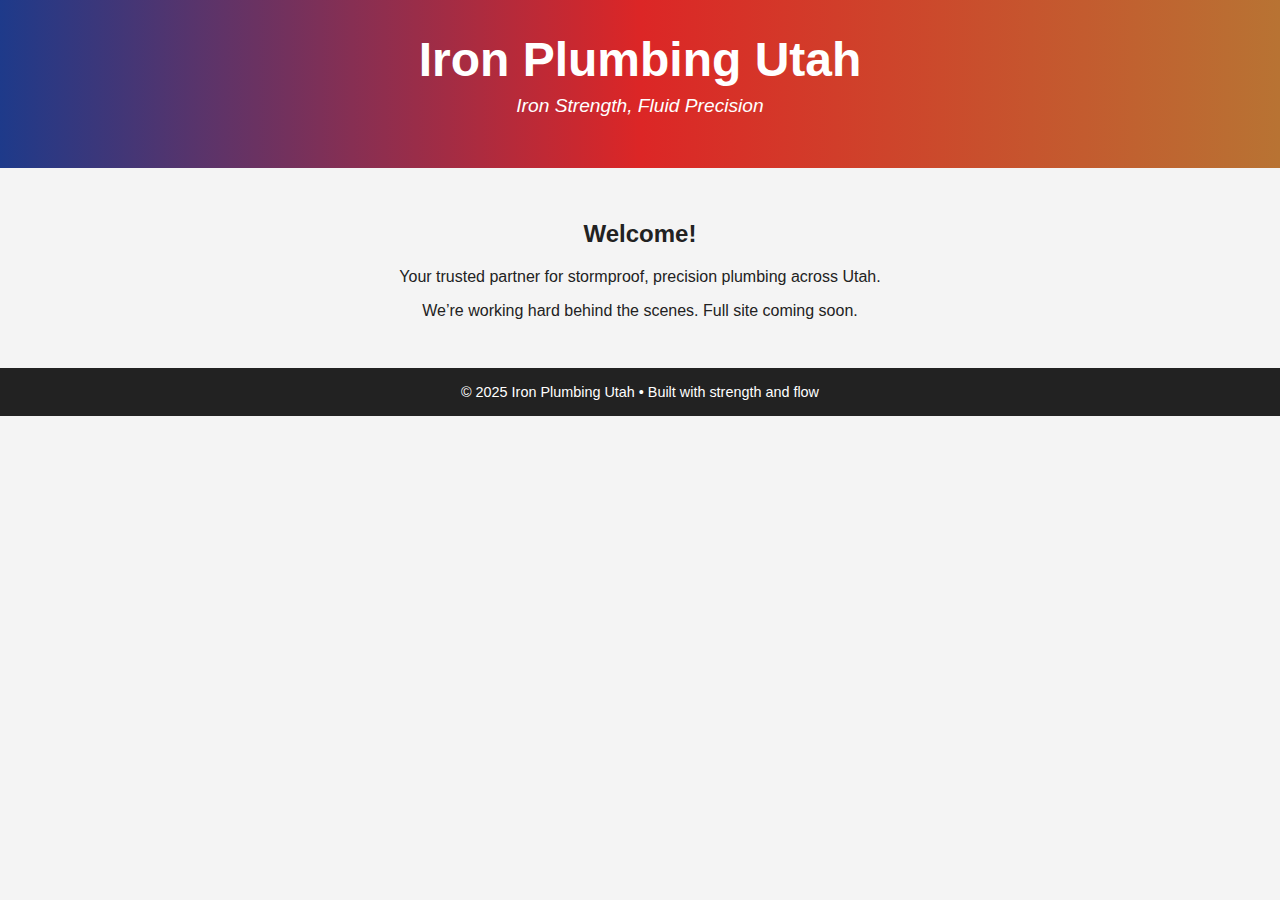
==== commit d0ccdd78: "Update index.html" ====
--- a/index.html
+++ b/index.html
@@ -2,586 +2,63 @@
 <html lang="en">
 <head>
   <meta charset="UTF-8" />
-  <meta name="viewport" content="width=device-width, initial-scale=1.0" />
+  <meta name="viewport" content="width=device-width, initial-scale=1.0"/>
   <title>Iron Plumbing Utah</title>
-  <link rel="stylesheet" href="styles.css" />
-  <link rel="icon" href="favicon.ico" type="image/x-icon" />
-  <link href="https://fonts.googleapis.com/css2?family=Roboto+Condensed:wght@700&display=swap" rel="stylesheet" />
+  <link rel="stylesheet" href="style.css" />
+  <style>
+    body {
+      margin: 0;
+      font-family: 'Arial Black', sans-serif;
+      background-color: #f4f4f4;
+      color: #222;
+      text-align: center;
+    }
 
-  <link href="https://cdn.jsdelivr.net/npm/aos@2.3.4/dist/aos.css" rel="stylesheet" />
+    header {
+      background: linear-gradient(to right, #1E3A8A, #DC2626, #B87333);
+      color: white;
+      padding: 2rem 1rem;
+    }
 
-  <link rel="icon" href="icons/horse-wrench-icon.png" type="image/png" />
-  <link href="https://fonts.googleapis.com/css2?family=Anton&display=swap" rel="stylesheet">
-  <link href="https://cdn.jsdelivr.net/npm/aos@2.3.4/dist/aos.css" rel="stylesheet" />
+    h1 {
+      margin: 0;
+      font-size: 3rem;
+    }
+
+    p.slogan {
+      font-size: 1.2rem;
+      margin-top: 0.5rem;
+      font-style: italic;
+    }
+
+    main {
+      padding: 2rem;
+    }
+
+    footer {
+      background: #222;
+      color: white;
+      padding: 1rem;
+      font-size: 0.9rem;
+    }
+  </style>
 </head>
 <body>
-
-<div class="logo-bar">
-  <div style="display: flex; align-items: center;">
-    <img src="icons/iron-plumbing-logo.png" alt="Iron Plumbing Utah Logo" />
-    <span class="brand-name">Iron Plumbing</span>
-  </div>
-  <div class="brand-slogan">Iron Strength, Fluid Precision</div>
-</div>
-
-  <div class="hero">
-    <div class="overlay">
-      <h1>Iron Plumbing Utah</h1>
-      <p class="slogan">Iron Strength, Fluid Precision</p>
-      <a href="#contact" class="cta-button">Get a Free Quote</a>
-    </div>
-  </div>
-
-  <nav class="navbar">
-    <ul>
-      <li><a href="#about">About</a></li>
-      <li><a href="#services">Services</a></li>
-      <li><a href="#contact">Contact</a></li>
-    </ul>
-  </nav>
+  <header>
+    <h1>Iron Plumbing Utah</h1>
+    <p class="slogan">Iron Strength, Fluid Precision</p>
+  </header>
 
   <main>
-    <section id="about">
-  <h2 data-aos="fade-up">About Iron Plumbing</h2>
-  <p data-aos="fade-up">Iron Plumbing is a family-owned business built on grit, skill, and a willingness to tackle the jobs that others turn down. Our team of licensed journeymen and apprentices specialize in both rough-in and finish plumbing across residential and small commercial projects. Whether it's a backed-up sewer line or a full repipe, we bring iron strength and fluid precision to every job.</p>
-  <p data-aos="fade-up">Serving Utah County and surrounding areas, we pride ourselves on transparent pricing, punctual service, and doing work we’re proud to sign our name to.</p>
-      <h2>Who We Are</h2>
-      <p>Iron Plumbing Utah is a co-op of expert plumbers dedicated to precision craftsmanship and strong client relationships. With modern technology and transparent pricing, we offer dependable service from licensed professionals.</p>
-    </section>
-
-    <section id="services" class="highlight-section">
-      <h2>Our Services</h2>
-      <div class="grid">
-        <div class="card"><strong>Residential Plumbing</strong><br>Complete installs, repairs, and upgrades for homes of all sizes.</div>
-        <div class="card"><strong>Water Heater Installs</strong><br>Gas and electric systems installed to code with warranty.</div>
-        <div class="card"><strong>Pipe Repairs</strong><br>Fixing leaks, burst pipes, and deteriorated lines quickly.</div>
-        <div class="card"><strong>Remodel Plumbing</strong><br>Rough-in and finish plumbing for additions and renovations.</div>
-        <div class="card"><strong>Drain Cleaning</strong><br>Clearing clogs, roots, and blockages fast and clean.</div>
-        <div class="card"><strong>Fixture Replacements</strong><br>Updating faucets, toilets, and tubs with precision.</div>
-      </div>
-    </section>
-
-    
-<section id="contact">
-  <h2 data-aos="fade-up">Contact Iron Plumbing</h2>
-  <p data-aos="fade-up"><strong>Phone:</strong> <a href="tel:+13853768665">(385) 376-8665</a></p>
-  <p data-aos="fade-up"><strong>Service Area:</strong> Utah County and nearby areas</p>
-  <p data-aos="fade-up"><strong>Business Hours:</strong> Monday–Friday: 8 AM – 5 PM</p>
-  <p data-aos="fade-up"><strong>Email:</strong> <a href="mailto:ironplumbingut@gmail.com">ironplumbingut@gmail.com</a></p>
-</section>
-
-  <h2 data-aos="fade-up">Contact Us</h2>
-  <form action="https://formspree.io/f/mqkrpgvq" method="POST" class="contact-form" data-aos="fade-up">
-    <label for="name">Name</label>
-    <input type="text" name="name" required />
-
-    <label for="email">Email</label>
-    <input type="email" name="email" required />
-
-    <label for="message">Message</label>
-    <textarea name="message" rows="5" required></textarea>
-
-    <button type="submit">Send Message</button>
-  </form>
-  <p>Or reach us at <a href="mailto:ironplumbingut@gmail.com">ironplumbingut@gmail.com</a> | (801) 555-1234</p>
-</section>
-
-      <h2>Contact Us</h2>
-      <p>Phone: <a href="tel:+18015551234">(801) 555-1234</a></p>
-      <p>Email: <a href="mailto:ironplumbingut@gmail.com">ironplumbingut@gmail.com</a></p>
-      <p>Serving Eagle Mountain, Utah and surrounding areas.</p>
-    </section>
-  
-
-
-<section id="testimonials">
-  <h2 data-aos="fade-up">What Our Customers Say</h2>
-  <div class="carousel-container" data-aos="fade-up">
-    <div class="carousel">
-      <div class="carousel-slide active">
-        <p>"These guys were super professional and very easy to work with! We had them help us with a kitchen sink project and they did a fantastic job."</p>
-        <strong>— James B.</strong>
-      </div>
-      <div class="carousel-slide">
-        <p>"Super helpful, showed up right on time. Great customer service and great pricing. Highly recommend Iron Plumbing!"</p>
-        <strong>— Chelsea D.</strong>
-      </div>
-      <div class="carousel-slide">
-        <p>"We had a water heater and softener installed. They were amazing and professional. Thank you so much!"</p>
-        <strong>— Carlos A.</strong>
-      </div>
-    </div>
-  
-    <figure>
-      <a href="gallery/insulation-drainwork.jpg" target="_blank"><img src="gallery/insulation-drainwork.jpg" alt="Drain in Insulation" /></a>
-      <figcaption>“Just a little PVC with a side of itchy regret.”</figcaption>
-    </figure>
-    <figure>
-      <a href="gallery/boiler-wall-chaos.jpg" target="_blank"><img src="gallery/boiler-wall-chaos.jpg" alt="Wall of Boilers" /></a>
-      <figcaption>“It’s not spaghetti… it’s spaghetti code. For plumbing.”</figcaption>
-    </figure>
-    <figure>
-      <a href="gallery/underground-squid-pipes.jpg" target="_blank"><img src="gallery/underground-squid-pipes.jpg" alt="Twisty Underground Pipes" /></a>
-      <figcaption>“We’re not saying it’s an alien nest… but we’re not *not* saying it either.”</figcaption>
-    </figure>
-    <figure>
-      <a href="gallery/heater-darkroom.jpg" target="_blank"><img src="gallery/heater-darkroom.jpg" alt="Water Heater in Basement" /></a>
-      <figcaption>“She’s not much to look at, but she’ll warm your soul (and your shower).”</figcaption>
-    </figure>
-    <figure>
-      <a href="gallery/fallen-porta-potty.jpg" target="_blank"><img src="gallery/fallen-porta-potty.jpg" alt="Tipped Porta-Potty" /></a>
-      <figcaption>“When the wind takes your dignity with it.”</figcaption>
-    </figure>
-    <figure>
-      <a href="gallery/wet-surprise.jpg" target="_blank"><img src="gallery/wet-surprise.jpg" alt="Mud Leak Corner" /></a>
-      <figcaption>“That’s not a puddle. That’s a plumbing plot twist.”</figcaption>
-    </figure>
-
-
-    <figure>
-      <a href="gallery/machine-wall.jpg" target="_blank"><img src="gallery/machine-wall.jpg" alt="machine-wall.jpg" /></a>
-      <figcaption>“Looks like plumbing. Feels like a CNC machine. Functions like a champ.”</figcaption>
-    </figure>
-    
-    <figure>
-      <a href="gallery/shovel-trench.jpg" target="_blank"><img src="gallery/shovel-trench.jpg" alt="shovel-trench.jpg" /></a>
-      <figcaption>“He went to dig and never came back. We honor him with perfectly sloped PVC.”</figcaption>
-    </figure>
-    
-    <figure>
-      <a href="gallery/cursed-elbow.jpg" target="_blank"><img src="gallery/cursed-elbow.jpg" alt="cursed-elbow.jpg" /></a>
-      <figcaption>“It’s all fun and games until the snake bites back.”</figcaption>
-    </figure>
-    
-    <figure>
-      <a href="gallery/pipe-nightmare.jpg" target="_blank"><img src="gallery/pipe-nightmare.jpg" alt="pipe-nightmare.jpg" /></a>
-      <figcaption>“New fear unlocked: whatever this was… and wherever it came from.”</figcaption>
-    </figure>
-    
-    <figure>
-      <a href="gallery/framing-rough-plumbing.jpg" target="_blank"><img src="gallery/framing-rough-plumbing.jpg" alt="framing-rough-plumbing.jpg" /></a>
-      <figcaption>“Rough plumbing so clean the inspector shed a tear.”</figcaption>
-    </figure>
-    
-    <figure>
-      <a href="gallery/foundation-dig-view.jpg" target="_blank"><img src="gallery/foundation-dig-view.jpg" alt="foundation-dig-view.jpg" /></a>
-      <figcaption>“A beautiful day to bury pipe and back pain.”</figcaption>
-    </figure>
-    
-    <figure>
-      <a href="gallery/laundry-tangle.jpg" target="_blank"><img src="gallery/laundry-tangle.jpg" alt="laundry-tangle.jpg" /></a>
-      <figcaption>“When you tell the apprentice: red is hot, blue is cold, and black is… creative.”</figcaption>
-    </figure>
-    
-
-    <figure>
-      <a href="gallery/pipe-matrix.jpg" target="_blank"><img src="gallery/pipe-matrix.jpg" alt="Pipe Matrix" /></a>
-      <figcaption>“Plumbing or power station? Either way, we bent reality to make it work.”</figcaption>
-    </figure>
-    <figure>
-      <a href="gallery/pvc-convergence.jpg" target="_blank"><img src="gallery/pvc-convergence.jpg" alt="Converging Pipes" /></a>
-      <figcaption>“Where four drain lines meet to discuss their futures.”</figcaption>
-    </figure>
-    <figure>
-      <a href="gallery/rotted-elbow.jpg" target="_blank"><img src="gallery/rotted-elbow.jpg" alt="Busted Elbow" /></a>
-      <figcaption>“This one gave up faster than my New Year’s resolution.”</figcaption>
-    </figure>
-    <figure>
-      <a href="gallery/mystery-plug.jpg" target="_blank"><img src="gallery/mystery-plug.jpg" alt="Nasty Clog" /></a>
-      <figcaption>“We found the blockage. We wish we hadn’t.”</figcaption>
-    </figure>
-    <figure>
-      <a href="gallery/basement-concrete-lines.jpg" target="_blank"><img src="gallery/basement-concrete-lines.jpg" alt="Framed Concrete" /></a>
-      <figcaption>“Roughed in, mapped out, and ready to rule this basement.”</figcaption>
-    </figure>
-    <figure>
-      <a href="gallery/trench-boss.jpg" target="_blank"><img src="gallery/trench-boss.jpg" alt="Trench Worker" /></a>
-      <figcaption>“Just one man, a trench, and a dream.”</figcaption>
-    </figure>
-    <figure>
-      <a href="gallery/twister-lines.jpg" target="_blank"><img src="gallery/twister-lines.jpg" alt="Red and Blue Lines" /></a>
-      <figcaption>“When you try to play Twister with hot and cold water lines.”</figcaption>
-    </figure>
-
-</div>
-</section>
-<script>
-  let currentIndex = 0;
-  const slides = document.querySelectorAll('.carousel-slide');
-  function showSlide(index) {
-    slides.forEach((slide, i) => {
-      slide.classList.toggle('active', i === index);
-    });
-  }
-  setInterval(() => {
-    currentIndex = (currentIndex + 1) % slides.length;
-    showSlide(currentIndex);
-  }, 5000);
-</script>
-
-  <h2 data-aos="fade-up">What Our Customers Say</h2>
-  <div class="carousel-container" data-aos="fade-up">
-    <div class="carousel">
-      <div class="carousel-slide active">
-        <p>"Iron Plumbing handled a sewer backup that other plumbers wouldn't touch. Honest, fast, and got it done right."</p>
-        <strong>— M. Allen</strong>
-      </div>
-      <div class="carousel-slide">
-        <p>"They installed our new water heater same-day. No fuss, fair price, and great communication."</p>
-        <strong>— T. Jensen</strong>
-      </div>
-      <div class="carousel-slide">
-        <p>"When our remodel contractor bailed, Iron Plumbing came in and roughed the entire basement — on time and clean."</p>
-        <strong>— L. Romero</strong>
-      </div>
-    </div>
-  
-    <figure>
-      <a href="gallery/insulation-drainwork.jpg" target="_blank"><img src="gallery/insulation-drainwork.jpg" alt="Drain in Insulation" /></a>
-      <figcaption>“Just a little PVC with a side of itchy regret.”</figcaption>
-    </figure>
-    <figure>
-      <a href="gallery/boiler-wall-chaos.jpg" target="_blank"><img src="gallery/boiler-wall-chaos.jpg" alt="Wall of Boilers" /></a>
-      <figcaption>“It’s not spaghetti… it’s spaghetti code. For plumbing.”</figcaption>
-    </figure>
-    <figure>
-      <a href="gallery/underground-squid-pipes.jpg" target="_blank"><img src="gallery/underground-squid-pipes.jpg" alt="Twisty Underground Pipes" /></a>
-      <figcaption>“We’re not saying it’s an alien nest… but we’re not *not* saying it either.”</figcaption>
-    </figure>
-    <figure>
-      <a href="gallery/heater-darkroom.jpg" target="_blank"><img src="gallery/heater-darkroom.jpg" alt="Water Heater in Basement" /></a>
-      <figcaption>“She’s not much to look at, but she’ll warm your soul (and your shower).”</figcaption>
-    </figure>
-    <figure>
-      <a href="gallery/fallen-porta-potty.jpg" target="_blank"><img src="gallery/fallen-porta-potty.jpg" alt="Tipped Porta-Potty" /></a>
-      <figcaption>“When the wind takes your dignity with it.”</figcaption>
-    </figure>
-    <figure>
-      <a href="gallery/wet-surprise.jpg" target="_blank"><img src="gallery/wet-surprise.jpg" alt="Mud Leak Corner" /></a>
-      <figcaption>“That’s not a puddle. That’s a plumbing plot twist.”</figcaption>
-    </figure>
-
-
-    <figure>
-      <a href="gallery/machine-wall.jpg" target="_blank"><img src="gallery/machine-wall.jpg" alt="machine-wall.jpg" /></a>
-      <figcaption>“Looks like plumbing. Feels like a CNC machine. Functions like a champ.”</figcaption>
-    </figure>
-    
-    <figure>
-      <a href="gallery/shovel-trench.jpg" target="_blank"><img src="gallery/shovel-trench.jpg" alt="shovel-trench.jpg" /></a>
-      <figcaption>“He went to dig and never came back. We honor him with perfectly sloped PVC.”</figcaption>
-    </figure>
-    
-    <figure>
-      <a href="gallery/cursed-elbow.jpg" target="_blank"><img src="gallery/cursed-elbow.jpg" alt="cursed-elbow.jpg" /></a>
-      <figcaption>“It’s all fun and games until the snake bites back.”</figcaption>
-    </figure>
-    
-    <figure>
-      <a href="gallery/pipe-nightmare.jpg" target="_blank"><img src="gallery/pipe-nightmare.jpg" alt="pipe-nightmare.jpg" /></a>
-      <figcaption>“New fear unlocked: whatever this was… and wherever it came from.”</figcaption>
-    </figure>
-    
-    <figure>
-      <a href="gallery/framing-rough-plumbing.jpg" target="_blank"><img src="gallery/framing-rough-plumbing.jpg" alt="framing-rough-plumbing.jpg" /></a>
-      <figcaption>“Rough plumbing so clean the inspector shed a tear.”</figcaption>
-    </figure>
-    
-    <figure>
-      <a href="gallery/foundation-dig-view.jpg" target="_blank"><img src="gallery/foundation-dig-view.jpg" alt="foundation-dig-view.jpg" /></a>
-      <figcaption>“A beautiful day to bury pipe and back pain.”</figcaption>
-    </figure>
-    
-    <figure>
-      <a href="gallery/laundry-tangle.jpg" target="_blank"><img src="gallery/laundry-tangle.jpg" alt="laundry-tangle.jpg" /></a>
-      <figcaption>“When you tell the apprentice: red is hot, blue is cold, and black is… creative.”</figcaption>
-    </figure>
-    
-
-    <figure>
-      <a href="gallery/pipe-matrix.jpg" target="_blank"><img src="gallery/pipe-matrix.jpg" alt="Pipe Matrix" /></a>
-      <figcaption>“Plumbing or power station? Either way, we bent reality to make it work.”</figcaption>
-    </figure>
-    <figure>
-      <a href="gallery/pvc-convergence.jpg" target="_blank"><img src="gallery/pvc-convergence.jpg" alt="Converging Pipes" /></a>
-      <figcaption>“Where four drain lines meet to discuss their futures.”</figcaption>
-    </figure>
-    <figure>
-      <a href="gallery/rotted-elbow.jpg" target="_blank"><img src="gallery/rotted-elbow.jpg" alt="Busted Elbow" /></a>
-      <figcaption>“This one gave up faster than my New Year’s resolution.”</figcaption>
-    </figure>
-    <figure>
-      <a href="gallery/mystery-plug.jpg" target="_blank"><img src="gallery/mystery-plug.jpg" alt="Nasty Clog" /></a>
-      <figcaption>“We found the blockage. We wish we hadn’t.”</figcaption>
-    </figure>
-    <figure>
-      <a href="gallery/basement-concrete-lines.jpg" target="_blank"><img src="gallery/basement-concrete-lines.jpg" alt="Framed Concrete" /></a>
-      <figcaption>“Roughed in, mapped out, and ready to rule this basement.”</figcaption>
-    </figure>
-    <figure>
-      <a href="gallery/trench-boss.jpg" target="_blank"><img src="gallery/trench-boss.jpg" alt="Trench Worker" /></a>
-      <figcaption>“Just one man, a trench, and a dream.”</figcaption>
-    </figure>
-    <figure>
-      <a href="gallery/twister-lines.jpg" target="_blank"><img src="gallery/twister-lines.jpg" alt="Red and Blue Lines" /></a>
-      <figcaption>“When you try to play Twister with hot and cold water lines.”</figcaption>
-    </figure>
-
-</div>
-</section>
-<script>
-  let currentIndex = 0;
-  const slides = document.querySelectorAll('.carousel-slide');
-
-  function showSlide(index) {
-    slides.forEach((slide, i) => {
-      slide.classList.toggle('active', i === index);
-    });
-  }
-
-  setInterval(() => {
-    currentIndex = (currentIndex + 1) % slides.length;
-    showSlide(currentIndex);
-  }, 5000);
-</script>
-
-  <h2 data-aos="fade-up">What Our Customers Say</h2>
-  <div class="testimonial" data-aos="fade-up">
-    <p>"Iron Plumbing Utah tackled a complex sewer line replacement in our century-old home. Their expertise and dedication were evident throughout the project."</p>
-    <strong>&mdash; Satisfied Customer</strong>
-  </div>
-  <div class="testimonial" data-aos="fade-up" data-aos-delay="100">
-    <p>"We had a major plumbing issue during a holiday weekend. Iron Plumbing Utah responded promptly and resolved the problem efficiently. Highly recommend!"</p>
-    <strong>&mdash; Happy Client</strong>
-  
-    <figure>
-      <a href="gallery/insulation-drainwork.jpg" target="_blank"><img src="gallery/insulation-drainwork.jpg" alt="Drain in Insulation" /></a>
-      <figcaption>“Just a little PVC with a side of itchy regret.”</figcaption>
-    </figure>
-    <figure>
-      <a href="gallery/boiler-wall-chaos.jpg" target="_blank"><img src="gallery/boiler-wall-chaos.jpg" alt="Wall of Boilers" /></a>
-      <figcaption>“It’s not spaghetti… it’s spaghetti code. For plumbing.”</figcaption>
-    </figure>
-    <figure>
-      <a href="gallery/underground-squid-pipes.jpg" target="_blank"><img src="gallery/underground-squid-pipes.jpg" alt="Twisty Underground Pipes" /></a>
-      <figcaption>“We’re not saying it’s an alien nest… but we’re not *not* saying it either.”</figcaption>
-    </figure>
-    <figure>
-      <a href="gallery/heater-darkroom.jpg" target="_blank"><img src="gallery/heater-darkroom.jpg" alt="Water Heater in Basement" /></a>
-      <figcaption>“She’s not much to look at, but she’ll warm your soul (and your shower).”</figcaption>
-    </figure>
-    <figure>
-      <a href="gallery/fallen-porta-potty.jpg" target="_blank"><img src="gallery/fallen-porta-potty.jpg" alt="Tipped Porta-Potty" /></a>
-      <figcaption>“When the wind takes your dignity with it.”</figcaption>
-    </figure>
-    <figure>
-      <a href="gallery/wet-surprise.jpg" target="_blank"><img src="gallery/wet-surprise.jpg" alt="Mud Leak Corner" /></a>
-      <figcaption>“That’s not a puddle. That’s a plumbing plot twist.”</figcaption>
-    </figure>
-
-
-    <figure>
-      <a href="gallery/machine-wall.jpg" target="_blank"><img src="gallery/machine-wall.jpg" alt="machine-wall.jpg" /></a>
-      <figcaption>“Looks like plumbing. Feels like a CNC machine. Functions like a champ.”</figcaption>
-    </figure>
-    
-    <figure>
-      <a href="gallery/shovel-trench.jpg" target="_blank"><img src="gallery/shovel-trench.jpg" alt="shovel-trench.jpg" /></a>
-      <figcaption>“He went to dig and never came back. We honor him with perfectly sloped PVC.”</figcaption>
-    </figure>
-    
-    <figure>
-      <a href="gallery/cursed-elbow.jpg" target="_blank"><img src="gallery/cursed-elbow.jpg" alt="cursed-elbow.jpg" /></a>
-      <figcaption>“It’s all fun and games until the snake bites back.”</figcaption>
-    </figure>
-    
-    <figure>
-      <a href="gallery/pipe-nightmare.jpg" target="_blank"><img src="gallery/pipe-nightmare.jpg" alt="pipe-nightmare.jpg" /></a>
-      <figcaption>“New fear unlocked: whatever this was… and wherever it came from.”</figcaption>
-    </figure>
-    
-    <figure>
-      <a href="gallery/framing-rough-plumbing.jpg" target="_blank"><img src="gallery/framing-rough-plumbing.jpg" alt="framing-rough-plumbing.jpg" /></a>
-      <figcaption>“Rough plumbing so clean the inspector shed a tear.”</figcaption>
-    </figure>
-    
-    <figure>
-      <a href="gallery/foundation-dig-view.jpg" target="_blank"><img src="gallery/foundation-dig-view.jpg" alt="foundation-dig-view.jpg" /></a>
-      <figcaption>“A beautiful day to bury pipe and back pain.”</figcaption>
-    </figure>
-    
-    <figure>
-      <a href="gallery/laundry-tangle.jpg" target="_blank"><img src="gallery/laundry-tangle.jpg" alt="laundry-tangle.jpg" /></a>
-      <figcaption>“When you tell the apprentice: red is hot, blue is cold, and black is… creative.”</figcaption>
-    </figure>
-    
-
-    <figure>
-      <a href="gallery/pipe-matrix.jpg" target="_blank"><img src="gallery/pipe-matrix.jpg" alt="Pipe Matrix" /></a>
-      <figcaption>“Plumbing or power station? Either way, we bent reality to make it work.”</figcaption>
-    </figure>
-    <figure>
-      <a href="gallery/pvc-convergence.jpg" target="_blank"><img src="gallery/pvc-convergence.jpg" alt="Converging Pipes" /></a>
-      <figcaption>“Where four drain lines meet to discuss their futures.”</figcaption>
-    </figure>
-    <figure>
-      <a href="gallery/rotted-elbow.jpg" target="_blank"><img src="gallery/rotted-elbow.jpg" alt="Busted Elbow" /></a>
-      <figcaption>“This one gave up faster than my New Year’s resolution.”</figcaption>
-    </figure>
-    <figure>
-      <a href="gallery/mystery-plug.jpg" target="_blank"><img src="gallery/mystery-plug.jpg" alt="Nasty Clog" /></a>
-      <figcaption>“We found the blockage. We wish we hadn’t.”</figcaption>
-    </figure>
-    <figure>
-      <a href="gallery/basement-concrete-lines.jpg" target="_blank"><img src="gallery/basement-concrete-lines.jpg" alt="Framed Concrete" /></a>
-      <figcaption>“Roughed in, mapped out, and ready to rule this basement.”</figcaption>
-    </figure>
-    <figure>
-      <a href="gallery/trench-boss.jpg" target="_blank"><img src="gallery/trench-boss.jpg" alt="Trench Worker" /></a>
-      <figcaption>“Just one man, a trench, and a dream.”</figcaption>
-    </figure>
-    <figure>
-      <a href="gallery/twister-lines.jpg" target="_blank"><img src="gallery/twister-lines.jpg" alt="Red and Blue Lines" /></a>
-      <figcaption>“When you try to play Twister with hot and cold water lines.”</figcaption>
-    </figure>
-
-</div>
-</section>
-
-
-
-
-
-  <h2 data-aos="fade-up">Project Gallery</h2>
-  <div class="gallery-grid" data-aos="fade-up">
-    <figure><img src="gallery/project1.jpg" alt="Project 1"/><figcaption>Water Heater Installation</figcaption></figure>
-    <figure><img src="gallery/project2.jpg" alt="Project 2"/><figcaption>Clogged Drain Cleared</figcaption></figure>
-    <figure><img src="gallery/project3.jpg" alt="Project 3"/><figcaption>Full Basement Rough-In</figcaption></figure>
-    
-  </div>
-  <p style="text-align:center">Upload your project images into the <code>/gallery</code> folder.</p>
-</section>
-
-
-
-<section id="gallery">
-  <h2 data-aos="fade-up">Project Gallery</h2>
-  <div class="gallery-grid lightbox-gallery" data-aos="fade-up">
-
-    <figure>
-      <a href="gallery/frankenstein-boiler.jpg" target="_blank"><img src="gallery/frankenstein-boiler.jpg" alt="frankenstein-boiler.jpg" /></a>
-      <figcaption>“Built with 70% copper, 20% confusion, and 10% ‘It was like that when we got here.’”</figcaption>
-    </figure>
-    
-    <figure>
-      <a href="gallery/mud-soup-repair.jpg" target="_blank"><img src="gallery/mud-soup-repair.jpg" alt="mud-soup-repair.jpg" /></a>
-      <figcaption>“It’s not a job until you’re ankle-deep in mystery soup.”</figcaption>
-    </figure>
-    
-    <figure>
-      <a href="gallery/firewood-hot-tub.jpg" target="_blank"><img src="gallery/firewood-hot-tub.jpg" alt="firewood-hot-tub.jpg" /></a>
-      <figcaption>“DIY spa day: fueled by firewood and hope.”</figcaption>
-    </figure>
-    
-    <figure>
-      <a href="gallery/industrial-sink.jpg" target="_blank"><img src="gallery/industrial-sink.jpg" alt="industrial-sink.jpg" /></a>
-      <figcaption>“When the client says ‘vintage… but make it industrial-chic.’”</figcaption>
-    </figure>
-    
-    <figure>
-      <a href="gallery/insulation-drainwork.jpg" target="_blank"><img src="gallery/insulation-drainwork.jpg" alt="insulation-drainwork.jpg" /></a>
-      <figcaption>“Just a little PVC with a side of itchy regret.”</figcaption>
-    </figure>
-    
-    <figure>
-      <a href="gallery/boiler-wall-chaos.jpg" target="_blank"><img src="gallery/boiler-wall-chaos.jpg" alt="boiler-wall-chaos.jpg" /></a>
-      <figcaption>“It’s not spaghetti… it’s spaghetti code. For plumbing.”</figcaption>
-    </figure>
-    
-    <figure>
-      <a href="gallery/underground-squid-pipes.jpg" target="_blank"><img src="gallery/underground-squid-pipes.jpg" alt="underground-squid-pipes.jpg" /></a>
-      <figcaption>“We’re not saying it’s an alien nest… but we’re not *not* saying it either.”</figcaption>
-    </figure>
-    
-    <figure>
-      <a href="gallery/heater-darkroom.jpg" target="_blank"><img src="gallery/heater-darkroom.jpg" alt="heater-darkroom.jpg" /></a>
-      <figcaption>“She’s not much to look at, but she’ll warm your soul (and your shower).”</figcaption>
-    </figure>
-    
-    <figure>
-      <a href="gallery/fallen-porta-potty.jpg" target="_blank"><img src="gallery/fallen-porta-potty.jpg" alt="fallen-porta-potty.jpg" /></a>
-      <figcaption>“When the wind takes your dignity with it.”</figcaption>
-    </figure>
-    
-    <figure>
-      <a href="gallery/wet-surprise.jpg" target="_blank"><img src="gallery/wet-surprise.jpg" alt="wet-surprise.jpg" /></a>
-      <figcaption>“That’s not a puddle. That’s a plumbing plot twist.”</figcaption>
-    </figure>
-    
-    <figure>
-      <a href="gallery/pipe-matrix.jpg" target="_blank"><img src="gallery/pipe-matrix.jpg" alt="pipe-matrix.jpg" /></a>
-      <figcaption>“Plumbing or power station? Either way, we bent reality to make it work.”</figcaption>
-    </figure>
-    
-    <figure>
-      <a href="gallery/pvc-convergence.jpg" target="_blank"><img src="gallery/pvc-convergence.jpg" alt="pvc-convergence.jpg" /></a>
-      <figcaption>“Where four drain lines meet to discuss their futures.”</figcaption>
-    </figure>
-    
-    <figure>
-      <a href="gallery/rotted-elbow.jpg" target="_blank"><img src="gallery/rotted-elbow.jpg" alt="rotted-elbow.jpg" /></a>
-      <figcaption>“This one gave up faster than my New Year’s resolution.”</figcaption>
-    </figure>
-    
-    <figure>
-      <a href="gallery/mystery-plug.jpg" target="_blank"><img src="gallery/mystery-plug.jpg" alt="mystery-plug.jpg" /></a>
-      <figcaption>“We found the blockage. We wish we hadn’t.”</figcaption>
-    </figure>
-    
-    <figure>
-      <a href="gallery/basement-concrete-lines.jpg" target="_blank"><img src="gallery/basement-concrete-lines.jpg" alt="basement-concrete-lines.jpg" /></a>
-      <figcaption>“Roughed in, mapped out, and ready to rule this basement.”</figcaption>
-    </figure>
-    
-    <figure>
-      <a href="gallery/trench-boss.jpg" target="_blank"><img src="gallery/trench-boss.jpg" alt="trench-boss.jpg" /></a>
-      <figcaption>“Just one man, a trench, and a dream.”</figcaption>
-    </figure>
-    
-    <figure>
-      <a href="gallery/twister-lines.jpg" target="_blank"><img src="gallery/twister-lines.jpg" alt="twister-lines.jpg" /></a>
-      <figcaption>“When you try to play Twister with hot and cold water lines.”</figcaption>
-    </figure>
-    
-  </div>
-</section>
-
-</main>
+    <h2>Welcome!</h2>
+    <p>Your trusted partner for stormproof, precision plumbing across Utah.</p>
+    <p>We’re working hard behind the scenes. Full site coming soon.</p>
+  </main>
 
   <footer>
-  <div>
-    <p><strong>Iron Plumbing</strong> — Serving Utah County</p>
-    <p><a href="tel:+13853768665">(385) 376-8665</a> | <a href="mailto:ironplumbingut@gmail.com">ironplumbingut@gmail.com</a></p>
-    <nav>
-      <a href="#about">About</a> |
-      <a href="#services">Services</a> |
-      <a href="#contact">Contact</a>
-    </nav>
-  </div>
-    <p>&copy; 2025 Iron Plumbing. Serving Utah County. Call (385) 376-8665</p>
+    &copy; 2025 Iron Plumbing Utah • Built with strength and flow
   </footer>
 
-  <script src="https://cdn.jsdelivr.net/npm/aos@2.3.4/dist/aos.js"></script>
-  <script>
-    AOS.init();
-  </script>
-
-  <script src="https://cdn.jsdelivr.net/npm/aos@2.3.4/dist/aos.js"></script>
-  <script>
-    AOS.init();
-    window.addEventListener('scroll', () => {
-      document.querySelector('nav').classList.toggle('scrolled', window.scrollY > 50);
-    });
-  </script>
+  <script src="pipes.js"></script>
 </body>
 </html>
--- a/style.css
+++ b/style.css
@@ -0,0 +1,86 @@
+
+body {
+  margin: 0;
+  font-family: 'Inter', sans-serif;
+  background: #fff;
+  color: #111;
+  transition: background 0.3s, color 0.3s;
+}
+.dark {
+  background: #111;
+  color: #eee;
+}
+.navbar {
+  display: flex;
+  justify-content: space-between;
+  align-items: center;
+  padding: 1rem 2rem;
+  position: sticky;
+  top: 0;
+  background: #fff;
+  z-index: 10;
+}
+.navbar .logo {
+  height: 50px;
+}
+.navbar nav a {
+  margin: 0 1rem;
+  text-decoration: none;
+  color: #d10000;
+  font-weight: bold;
+}
+.btn-primary {
+  background: #d10000;
+  color: white;
+  padding: 0.5rem 1rem;
+  border-radius: 6px;
+  text-decoration: none;
+}
+.hero {
+  position: relative;
+  height: 100vh;
+  overflow: hidden;
+}
+#pipesCanvas {
+  position: absolute;
+  width: 100%;
+  height: 100%;
+  display: block;
+  z-index: -1;
+}
+.hero-text {
+  position: relative;
+  text-align: center;
+  padding-top: 30vh;
+}
+section {
+  padding: 4rem 2rem;
+  max-width: 800px;
+  margin: auto;
+}
+#backToTop {
+  position: fixed;
+  bottom: 20px;
+  right: 20px;
+  font-size: 1.2rem;
+  padding: 0.6rem 0.8rem;
+  border: none;
+  border-radius: 6px;
+  background: #d10000;
+  color: white;
+  cursor: pointer;
+  display: none;
+}
+body.dark #backToTop {
+  background: #fff;
+  color: #d10000;
+}
+@media screen and (max-width: 768px) {
+  .navbar nav {
+    display: flex;
+    flex-direction: column;
+  }
+  .hero-text h1 {
+    font-size: 2rem;
+  }
+}
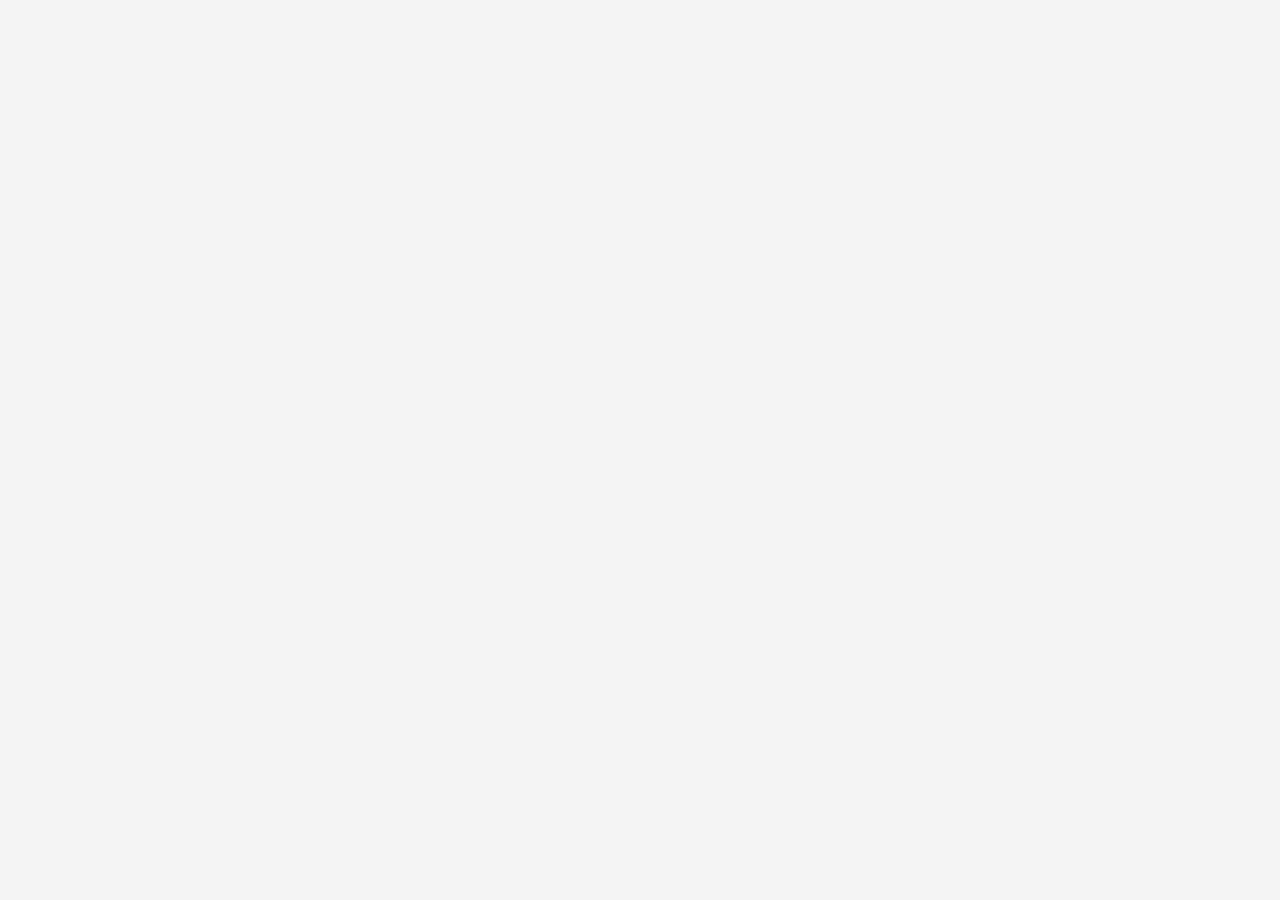
==== commit 820c2b00: "Add files via upload" ====
--- a/index.html
+++ b/index.html
@@ -4,7 +4,7 @@
   <meta charset="UTF-8" />
   <meta name="viewport" content="width=device-width, initial-scale=1.0"/>
   <title>Iron Plumbing Utah</title>
-  <link rel="stylesheet" href="style.css" />
+  <link rel="stylesheet" href="styles.css" />
   <style>
     body {
       margin: 0;
@@ -58,7 +58,5 @@
   <footer>
     &copy; 2025 Iron Plumbing Utah • Built with strength and flow
   </footer>
-
-  <script src="pipes.js"></script>
 </body>
 </html>
--- a/styles.css
+++ b/styles.css
@@ -0,0 +1,324 @@
+
+body {
+  margin: 0;
+  font-family: 'Roboto Condensed', sans-serif;
+  background-color: #f9f9f9;
+  color: #222;
+}
+
+.hero {
+  background: url('https://images.unsplash.com/photo-1583337130417-3346a1a4a3cc?auto=format&fit=crop&w=1400&q=80') center/cover no-repeat;
+  height: 80vh;
+  display: flex;
+  align-items: center;
+  justify-content: center;
+  text-align: center;
+  position: relative;
+}
+
+.overlay {
+  background: rgba(0,0,0,0.6);
+  padding: 2rem;
+  color: white;
+  border-radius: 1rem;
+}
+
+.overlay h1 {
+  font-size: 3rem;
+  margin-bottom: 0.5rem;
+}
+
+.overlay .slogan {
+  font-size: 1.2rem;
+  margin-bottom: 1.5rem;
+  font-style: italic;
+}
+
+.cta-button {
+  background-color: #b22222;
+  color: white;
+  padding: 0.75rem 1.5rem;
+  text-decoration: none;
+  border-radius: 0.5rem;
+  font-weight: bold;
+}
+
+.navbar {
+  background: #0057b7;
+  padding: 0.5rem;
+  text-align: center;
+}
+
+.navbar ul {
+  list-style: none;
+  display: flex;
+  justify-content: center;
+  gap: 2rem;
+  margin: 0;
+  padding: 0;
+}
+
+.navbar a {
+  color: white;
+  text-decoration: none;
+  font-weight: bold;
+}
+
+main {
+  padding: 2rem;
+  max-width: 900px;
+  margin: auto;
+}
+
+h2 {
+  color: #b22222;
+  text-align: center;
+}
+
+.grid {
+  display: grid;
+  grid-template-columns: repeat(auto-fit, minmax(180px, 1fr));
+  gap: 1rem;
+  margin-top: 1rem;
+}
+
+.card {
+  background-color: #ffffff;
+  padding: 1rem;
+  border: 1px solid #ccc;
+  border-radius: 0.75rem;
+  box-shadow: 0 2px 5px rgba(0,0,0,0.05);
+  text-align: center;
+}
+
+footer {
+  text-align: center;
+  padding: 1rem;
+  background-color: #222;
+  color: white;
+}
+
+
+.contact-form {
+  display: flex;
+  flex-direction: column;
+  gap: 0.75rem;
+  max-width: 500px;
+  margin: auto;
+}
+
+.contact-form input,
+.contact-form textarea {
+  padding: 0.5rem;
+  border-radius: 0.5rem;
+  border: 1px solid #ccc;
+  font-size: 1rem;
+}
+
+.contact-form button {
+  background-color: #0057b7;
+  color: white;
+  padding: 0.75rem;
+  font-weight: bold;
+  border: none;
+  border-radius: 0.5rem;
+  cursor: pointer;
+}
+
+.testimonial {
+  background-color: #f2f2f2;
+  padding: 1rem;
+  margin: 1rem auto;
+  border-left: 4px solid #b87333;
+  max-width: 700px;
+  border-radius: 0.5rem;
+}
+
+.gallery-grid {
+  display: grid;
+  grid-template-columns: repeat(auto-fit, minmax(220px, 1fr));
+  gap: 1rem;
+  margin-top: 1rem;
+}
+
+.gallery-grid img {
+  width: 100%;
+  border-radius: 0.5rem;
+  border: 2px solid #ddd;
+  box-shadow: 0 2px 4px rgba(0,0,0,0.1);
+}
+
+
+body {
+  font-family: 'Anton', sans-serif;
+}
+
+nav.scrolled {
+  position: fixed;
+  top: 0;
+  width: 100%;
+  background: #0057b7;
+  box-shadow: 0 2px 5px rgba(0,0,0,0.1);
+  z-index: 1000;
+}
+
+.cta-button:hover {
+  background-color: #222;
+}
+
+.contact-form input:invalid,
+.contact-form textarea:invalid {
+  border-color: red;
+}
+
+.testimonial::before {
+  content: "★★★★★";
+  display: block;
+  color: gold;
+  font-size: 1.2rem;
+  margin-bottom: 0.5rem;
+  letter-spacing: 0.1rem;
+}
+
+footer {
+  display: flex;
+  flex-direction: column;
+  align-items: center;
+  font-size: 0.9rem;
+}
+
+footer p,
+footer a {
+  margin: 0.2rem 0;
+  color: #ccc;
+}
+
+footer a {
+  text-decoration: none;
+}
+
+.carousel-container {
+  max-width: 700px;
+  margin: auto;
+  position: relative;
+  overflow: hidden;
+}
+
+.carousel {
+  display: flex;
+  transition: transform 0.5s ease-in-out;
+}
+
+.carousel-slide {
+  flex: 1 0 100%;
+  opacity: 0;
+  transform: scale(0.98);
+  transition: opacity 0.8s ease, transform 0.8s ease;
+  position: absolute;
+  left: 0;
+  top: 0;
+}
+
+.carousel-slide.active {
+  opacity: 1;
+  position: relative;
+  transform: scale(1);
+}
+
+/* Logo & top header */
+.logo-bar {
+  background-color: #111;
+  color: white;
+  display: flex;
+  align-items: center;
+  padding: 1rem;
+  justify-content: space-between;
+}
+
+.logo-bar img {
+  height: 50px;
+}
+
+.logo-bar .brand-name {
+  font-size: 1.5rem;
+  font-weight: bold;
+  color: #fff;
+  margin-left: 1rem;
+  font-family: 'Anton', sans-serif;
+}
+
+nav {
+  background-color: #0057b7;
+  position: sticky;
+  top: 0;
+  z-index: 1000;
+}
+
+nav ul {
+  padding: 0.75rem 0;
+  margin: 0;
+  list-style: none;
+  display: flex;
+  justify-content: center;
+  gap: 2rem;
+  background-color: #0057b7;
+}
+
+nav ul li {
+  margin: 0;
+}
+
+nav ul li a {
+  color: white;
+  text-decoration: none;
+  font-weight: bold;
+}
+
+/* Additional layout polish */
+main {
+  padding: 2rem;
+  max-width: 1000px;
+  margin: auto;
+}
+
+header, footer {
+  text-align: center;
+}
+
+footer nav a {
+  margin: 0 0.5rem;
+  color: #ccc;
+}
+
+.lightbox-gallery figure {
+  margin: 0;
+  text-align: center;
+}
+
+.lightbox-gallery img {
+  max-width: 100%;
+  height: auto;
+  border-radius: 8px;
+  transition: transform 0.2s ease;
+}
+
+.lightbox-gallery img:hover {
+  transform: scale(1.03);
+}
+
+.lightbox-gallery figcaption {
+  font-style: italic;
+  font-size: 0.95rem;
+  margin-top: 0.25rem;
+  color: #333;
+}
+
+/* Fade-in transition on page load */
+body {
+  opacity: 0;
+  transition: opacity 0.5s ease-in;
+}
+
+body.fade-in {
+  opacity: 1;
+}
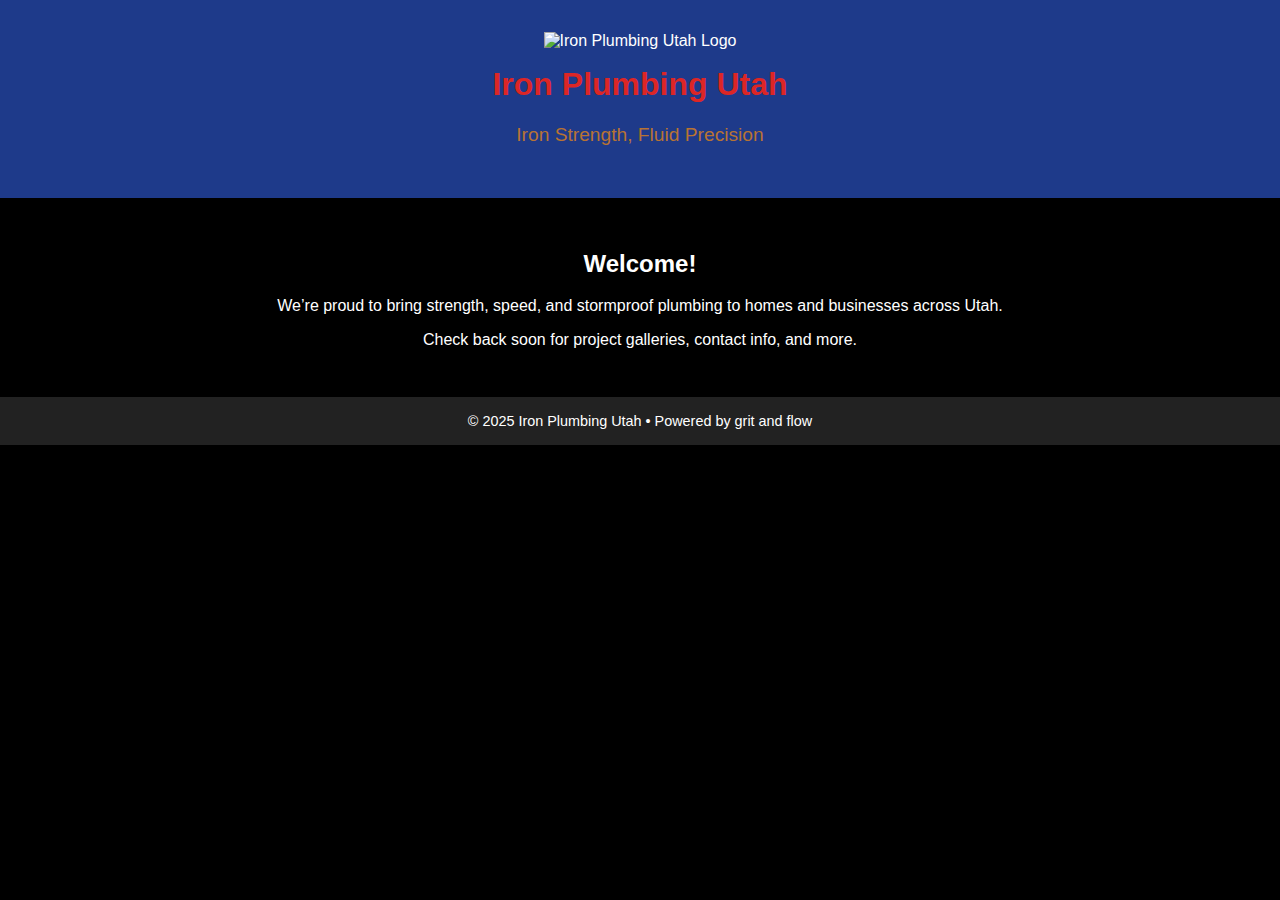
==== commit 79220d90: "Add files via upload" ====
--- a/index.html
+++ b/index.html
@@ -9,30 +9,37 @@
     body {
       margin: 0;
       font-family: 'Arial Black', sans-serif;
-      background-color: #f4f4f4;
-      color: #222;
+      background-color: #000;
+      color: white;
       text-align: center;
     }
 
     header {
-      background: linear-gradient(to right, #1E3A8A, #DC2626, #B87333);
-      color: white;
       padding: 2rem 1rem;
+      background-color: #1E3A8A;
+    }
+
+    header img {
+      max-width: 350px;
+      width: 80%;
+      height: auto;
     }
 
     h1 {
-      margin: 0;
-      font-size: 3rem;
+      font-size: 2rem;
+      color: #DC2626;
+      margin-top: 1rem;
     }
 
     p.slogan {
       font-size: 1.2rem;
       margin-top: 0.5rem;
-      font-style: italic;
+      color: #B87333;
     }
 
     main {
       padding: 2rem;
+      color: white;
     }
 
     footer {
@@ -45,18 +52,19 @@
 </head>
 <body>
   <header>
+    <img src="NEW LOGO.png" alt="Iron Plumbing Utah Logo" />
     <h1>Iron Plumbing Utah</h1>
     <p class="slogan">Iron Strength, Fluid Precision</p>
   </header>
 
   <main>
     <h2>Welcome!</h2>
-    <p>Your trusted partner for stormproof, precision plumbing across Utah.</p>
-    <p>We’re working hard behind the scenes. Full site coming soon.</p>
+    <p>We’re proud to bring strength, speed, and stormproof plumbing to homes and businesses across Utah.</p>
+    <p>Check back soon for project galleries, contact info, and more.</p>
   </main>
 
   <footer>
-    &copy; 2025 Iron Plumbing Utah • Built with strength and flow
+    &copy; 2025 Iron Plumbing Utah • Powered by grit and flow
   </footer>
 </body>
 </html>
--- a/styles.css
+++ b/styles.css
@@ -1,324 +1,58 @@
 
 body {
   margin: 0;
-  font-family: 'Roboto Condensed', sans-serif;
-  background-color: #f9f9f9;
-  color: #222;
+  font-family: 'Arial Black', sans-serif;
+  background-color: #000;
+  color: white;
+  text-align: center;
 }
-
-.hero {
-  background: url('https://images.unsplash.com/photo-1583337130417-3346a1a4a3cc?auto=format&fit=crop&w=1400&q=80') center/cover no-repeat;
-  height: 80vh;
-  display: flex;
-  align-items: center;
-  justify-content: center;
-  text-align: center;
-  position: relative;
+header {
+  padding: 2rem 1rem;
+  background-color: #1E3A8A;
 }
-
-.overlay {
-  background: rgba(0,0,0,0.6);
+header img {
+  max-width: 350px;
+  width: 80%;
+  height: auto;
+}
+h1 {
+  font-size: 2rem;
+  color: #DC2626;
+  margin-top: 1rem;
+}
+p.slogan {
+  font-size: 1.2rem;
+  margin-top: 0.5rem;
+  color: #B87333;
+}
+main {
   padding: 2rem;
+}
+footer {
+  background: #222;
   color: white;
-  border-radius: 1rem;
+  padding: 1rem;
+  font-size: 0.9rem;
 }
-
-.overlay h1 {
-  font-size: 3rem;
-  margin-bottom: 0.5rem;
+form input, form textarea {
+  width: 80%;
+  margin: 0.5rem 0;
+  padding: 0.5rem;
+  font-size: 1rem;
+  border: none;
+  border-radius: 0.5rem;
 }
-
-.overlay .slogan {
-  font-size: 1.2rem;
-  margin-bottom: 1.5rem;
-  font-style: italic;
-}
-
-.cta-button {
-  background-color: #b22222;
+form button {
+  padding: 0.6rem 2rem;
+  background: #DC2626;
   color: white;
-  padding: 0.75rem 1.5rem;
-  text-decoration: none;
+  border: none;
   border-radius: 0.5rem;
   font-weight: bold;
-}
-
-.navbar {
-  background: #0057b7;
-  padding: 0.5rem;
-  text-align: center;
-}
-
-.navbar ul {
-  list-style: none;
-  display: flex;
-  justify-content: center;
-  gap: 2rem;
-  margin: 0;
-  padding: 0;
-}
-
-.navbar a {
-  color: white;
-  text-decoration: none;
-  font-weight: bold;
-}
-
-main {
-  padding: 2rem;
-  max-width: 900px;
-  margin: auto;
-}
-
-h2 {
-  color: #b22222;
-  text-align: center;
-}
-
-.grid {
-  display: grid;
-  grid-template-columns: repeat(auto-fit, minmax(180px, 1fr));
-  gap: 1rem;
-  margin-top: 1rem;
-}
-
-.card {
-  background-color: #ffffff;
-  padding: 1rem;
-  border: 1px solid #ccc;
-  border-radius: 0.75rem;
-  box-shadow: 0 2px 5px rgba(0,0,0,0.05);
-  text-align: center;
-}
-
-footer {
-  text-align: center;
-  padding: 1rem;
-  background-color: #222;
-  color: white;
-}
-
-
-.contact-form {
-  display: flex;
-  flex-direction: column;
-  gap: 0.75rem;
-  max-width: 500px;
-  margin: auto;
-}
-
-.contact-form input,
-.contact-form textarea {
-  padding: 0.5rem;
-  border-radius: 0.5rem;
-  border: 1px solid #ccc;
-  font-size: 1rem;
-}
-
-.contact-form button {
-  background-color: #0057b7;
-  color: white;
-  padding: 0.75rem;
-  font-weight: bold;
-  border: none;
-  border-radius: 0.5rem;
   cursor: pointer;
 }
-
-.testimonial {
-  background-color: #f2f2f2;
-  padding: 1rem;
-  margin: 1rem auto;
-  border-left: 4px solid #b87333;
-  max-width: 700px;
-  border-radius: 0.5rem;
+.gallery img {
+  width: 30%;
+  margin: 1%;
+  border-radius: 10px;
 }
-
-.gallery-grid {
-  display: grid;
-  grid-template-columns: repeat(auto-fit, minmax(220px, 1fr));
-  gap: 1rem;
-  margin-top: 1rem;
-}
-
-.gallery-grid img {
-  width: 100%;
-  border-radius: 0.5rem;
-  border: 2px solid #ddd;
-  box-shadow: 0 2px 4px rgba(0,0,0,0.1);
-}
-
-
-body {
-  font-family: 'Anton', sans-serif;
-}
-
-nav.scrolled {
-  position: fixed;
-  top: 0;
-  width: 100%;
-  background: #0057b7;
-  box-shadow: 0 2px 5px rgba(0,0,0,0.1);
-  z-index: 1000;
-}
-
-.cta-button:hover {
-  background-color: #222;
-}
-
-.contact-form input:invalid,
-.contact-form textarea:invalid {
-  border-color: red;
-}
-
-.testimonial::before {
-  content: "★★★★★";
-  display: block;
-  color: gold;
-  font-size: 1.2rem;
-  margin-bottom: 0.5rem;
-  letter-spacing: 0.1rem;
-}
-
-footer {
-  display: flex;
-  flex-direction: column;
-  align-items: center;
-  font-size: 0.9rem;
-}
-
-footer p,
-footer a {
-  margin: 0.2rem 0;
-  color: #ccc;
-}
-
-footer a {
-  text-decoration: none;
-}
-
-.carousel-container {
-  max-width: 700px;
-  margin: auto;
-  position: relative;
-  overflow: hidden;
-}
-
-.carousel {
-  display: flex;
-  transition: transform 0.5s ease-in-out;
-}
-
-.carousel-slide {
-  flex: 1 0 100%;
-  opacity: 0;
-  transform: scale(0.98);
-  transition: opacity 0.8s ease, transform 0.8s ease;
-  position: absolute;
-  left: 0;
-  top: 0;
-}
-
-.carousel-slide.active {
-  opacity: 1;
-  position: relative;
-  transform: scale(1);
-}
-
-/* Logo & top header */
-.logo-bar {
-  background-color: #111;
-  color: white;
-  display: flex;
-  align-items: center;
-  padding: 1rem;
-  justify-content: space-between;
-}
-
-.logo-bar img {
-  height: 50px;
-}
-
-.logo-bar .brand-name {
-  font-size: 1.5rem;
-  font-weight: bold;
-  color: #fff;
-  margin-left: 1rem;
-  font-family: 'Anton', sans-serif;
-}
-
-nav {
-  background-color: #0057b7;
-  position: sticky;
-  top: 0;
-  z-index: 1000;
-}
-
-nav ul {
-  padding: 0.75rem 0;
-  margin: 0;
-  list-style: none;
-  display: flex;
-  justify-content: center;
-  gap: 2rem;
-  background-color: #0057b7;
-}
-
-nav ul li {
-  margin: 0;
-}
-
-nav ul li a {
-  color: white;
-  text-decoration: none;
-  font-weight: bold;
-}
-
-/* Additional layout polish */
-main {
-  padding: 2rem;
-  max-width: 1000px;
-  margin: auto;
-}
-
-header, footer {
-  text-align: center;
-}
-
-footer nav a {
-  margin: 0 0.5rem;
-  color: #ccc;
-}
-
-.lightbox-gallery figure {
-  margin: 0;
-  text-align: center;
-}
-
-.lightbox-gallery img {
-  max-width: 100%;
-  height: auto;
-  border-radius: 8px;
-  transition: transform 0.2s ease;
-}
-
-.lightbox-gallery img:hover {
-  transform: scale(1.03);
-}
-
-.lightbox-gallery figcaption {
-  font-style: italic;
-  font-size: 0.95rem;
-  margin-top: 0.25rem;
-  color: #333;
-}
-
-/* Fade-in transition on page load */
-body {
-  opacity: 0;
-  transition: opacity 0.5s ease-in;
-}
-
-body.fade-in {
-  opacity: 1;
-}
